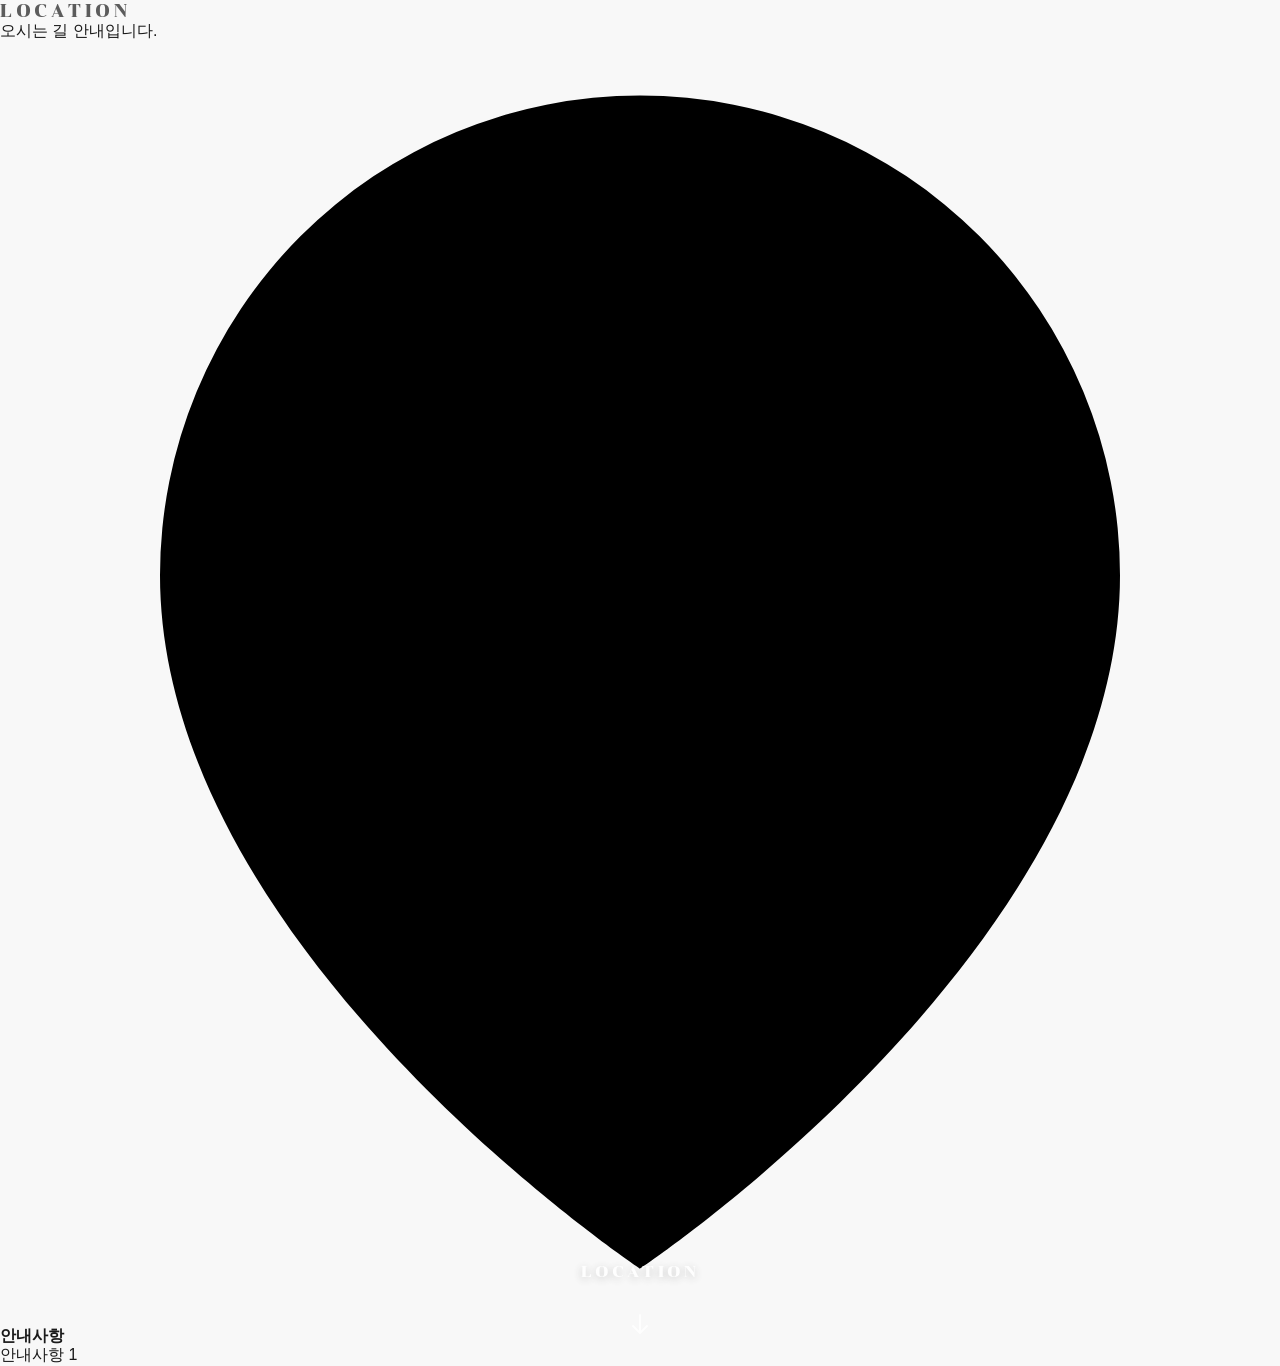
==== directions.html @ 49b4a71c "Website for gangmunstay.kr using full_banner_slider_flat template" ====
<!DOCTYPE html>
<html lang="ko">
<head>
    <meta charset="UTF-8">
    <meta name="viewport" content="width=device-width, initial-scale=1.0">
    <meta name="description" content="숙소 설명">
    <meta name="keywords" content="SEO 키워드">
    <title>오시는길 - 숙소명</title>

    <link rel="stylesheet" href="styles/theme.css">
    <link rel="stylesheet" href="styles/common.css">
    <link rel="stylesheet" href="styles/directions.css">

  <!-- Open Graph Meta Tags for Social Media -->
  <meta property="og:type" content="website" />
  <meta property="og:title" content="강릉 강문스테이 - 오시는길" />
  <meta property="og:description" content="감성 가득 담긴 따뜻한 강문의 공간, 강문스테이입니다." />
  
  <meta property="og:url" content="https://gangmunstay.kr" />

  <!-- Twitter Card Meta Tags -->
  <meta name="twitter:card" content="summary_large_image" />
  <meta name="twitter:title" content="강릉 강문스테이 - 오시는길" />
  <meta name="twitter:description" content="감성 가득 담긴 따뜻한 강문의 공간, 강문스테이입니다." />
  
</head>
<body>
    <!-- Include Header -->
    <div id="header-placeholder"></div>

    <!-- 메인 소개 섹션 히어로 0번째 이미지-->
    <section class="hero-section">
        <div class="hero-background">
            <img src="" alt="오시는길 배경" data-customfield-directions-hero-image-0>
            <div class="hero-overlay"></div>
        </div>
        <div class="hero-content">
            <div class="hero-text-center">
                <h1 class="hero-title" data-directions-hero-title>LOCATION</h1>
            </div>
        </div>

        <!-- Scroll Down Indicator -->
        <div class="hero-scroll-down" onclick="scrollToNextSection()">
            <svg class="scroll-arrow" viewBox="0 0 24 24">
                <path stroke-linecap="round" stroke-linejoin="round" d="M19 14l-7 7m0 0l-7-7m7 7V3"/>
            </svg>
        </div>
    </section>

    <!-- Location Info Section -->
    <section class="location-info-section">
        <div class="directions-content-container">
        <!-- Facility Introduction Section -->
        <div class="facility-intro-section">
            <div class="facility-intro-content">
                <div class="facility-label">
                    <span class="facility-number" data-directions-title>LOCATION</span>
                </div>
                <p class="facility-description" data-directions-description>
                    오시는 길 안내입니다.
                </p>
            </div>
        </div>

        <!-- Banner Image Section 히어로 1번째 이미지 -->
        <div class="directions-banner-section">
            <div class="container">
                <img src="" alt="오시는길 배너" class="directions-banner-image" data-customfield-directions-hero-image-1>
            </div>
        </div>

        <!-- 지도 섹션 -->
        <section class="map-section main-content-fade-in">
            <div class="container">
                <div class="address-section">
                    <p>
                        <svg class="location-icon" viewBox="0 0 24 24">
                            <path d="M21 10c0 7-9 13-9 13s-9-6-9-13a9 9 0 0 1 18 0z"></path>
                            <circle cx="12" cy="10" r="3"></circle>
                        </svg>
                        <span data-directions-address></span>
                    </p>
                    <!-- 안내사항  -->
                     <div class="notice-wrap">
                        <h4 data-customfield-directions-notice-title>안내사항</h4>
                        <p data-customfield-directions-notice-description>안내사항 1</p>
                     </div>
                </div>
            </div>

            <div class="container">
                <div class="map-container">
                    <div id="kakao-map"></div>
                </div>
            </div>
        </section>
        </div> <!-- directions-content-container -->

    <!-- Kakao Map SDK -->
    <script type="text/javascript" src="js/kakao-maps-sdk.js"></script>

    <!-- Include ImageWithFallback script -->
    <script src="js/image-with-fallback.js"></script>

    <!-- Common JavaScript -->
    <script src="js/common.js"></script>

    <!-- Image Helpers -->
    <script src="js/image-helpers.js"></script>

    <!-- Base Data Mapper -->
    <script src="js/data-mapper/core/base-mapper.js"></script>

    <!-- Directions Page Mapper -->
    <script src="js/data-mapper/pages/directions-mapper.js"></script>

    <!-- Preview Handler for Admin Integration -->
    <script src="js/preview-handler.js"></script>

    <!-- Header Footer Mapper -->
    <script src="js/data-mapper/pages/header-footer-mapper.js"></script>

    <!-- Header and Footer Loader -->
    <script src="js/header-footer-loader.js"></script>

    <!-- Page-specific script -->
    <script src="js/pages/directions.js"></script>

</body>
</html>
---- styles/theme.css ----
/* Theme CSS - 테마 변수 정의 (폰트, 색상) */
/* 배포 시 이 파일만 덮어쓰면 됨 */

/* ===================================
   CDN Fonts
   =================================== */
@import url('https://hangeul.pstatic.net/hangeul_static/css/maru-buri.css');
@import url('https://fonts.googleapis.com/css2?family=Chonburi&display=swap');
@import url('https://fonts.googleapis.com/css2?family=Noto+Serif+KR:wght@200..900&display=swap');

/* ===================================
   CSS Variables
   =================================== */
:root {
    /* 색상 */
    --color-primary: #f8f8f8;
    --color-secondary: #1a1a1a;

    /* 폰트 */
    --font-ko-main: 'MaruBuri', sans-serif;
    --font-ko-sub: 'Noto Serif KR', serif;
    --font-en-main: 'Chonburi', serif;
}
---- styles/common.css ----
/* ===================================
   Common Styles - Used Across All Pages
   =================================== */

/* Reset & Base */
* {
    margin: 0;
    padding: 0;
    box-sizing: border-box;
}

html {
    scroll-behavior: smooth;
    overflow-x: hidden;
}

body {
    font-family: var(--font-ko-main);
    font-weight: 400;
    color: var(--color-secondary);
    overflow-x: hidden;
    background: var(--color-primary);
    position: relative;
    z-index: 100;
}

/* Remove header cover during loading */
body::before {
    content: '';
    position: fixed;
    top: 0;
    left: 0;
    right: 0;
    height: 100px;
    background: transparent;
    z-index: 500;
    pointer-events: none;
    opacity: 0;
    transition: opacity 0.3s ease;
}


/* Common Hero Styles */
.hero-title,
.hero-subtitle {
    font-family: var(--font-en-main);
    font-size: 1rem;
    font-weight: 400;
    letter-spacing: 0.2em;
    color: white;
    margin: 0;
    opacity: 0.8;
    text-shadow: 0 2px 10px color-mix(in srgb, var(--color-secondary) 30%, transparent);
}

/* Hero Scroll Down Arrow */
.hero-scroll-down {
    position: absolute;
    bottom: 30px;
    left: 50%;
    transform: translateX(-50%);
    z-index: 3;
    cursor: pointer;
    display: flex;
    flex-direction: column;
    align-items: center;
    gap: 8px;
    color: white;
    opacity: 0.8;
    transition: opacity 0.3s ease;
}

.hero-scroll-down:hover {
    opacity: 1;
}

.hero-scroll-down .scroll-text {
    font-family: var(--font-en-main);
    font-size: 0.8rem;
    letter-spacing: 0.1em;
    text-shadow: 0 2px 10px color-mix(in srgb, var(--color-secondary) 30%, transparent);
}

.hero-scroll-down .scroll-arrow {
    width: 24px;
    height: 24px;
    stroke: currentColor;
    stroke-width: 2;
    fill: none;
    animation: bounce 2s infinite;
}

@keyframes bounce {
    0%, 20%, 50%, 80%, 100% {
        transform: translateY(0);
    }
    40% {
        transform: translateY(-8px);
    }
    60% {
        transform: translateY(-4px);
    }
}

/* Typography */
h1, h2, h3, h4, h5, h6 {
    font-family: var(--font-ko-main), var(--font-en-main), sans-serif;
    font-weight: 700;
    line-height: 1.2;
}

a {
    text-decoration: none;
    color: inherit;
    transition: opacity 0.3s ease;
}

a:hover {
    opacity: 0.8;
}

/* 데이터 로드 전 빈 이미지 완전히 숨김 (깜빡임 방지) */
img[src=""],
img:not([src]) {
  display: none !important;
}

img {
    max-width: 100%;
    height: auto;
    display: block;
}


/* Common Layout Classes */
.page-content {
    width: 100%;
    overflow: hidden;
}

.section-container {
    max-width: 80%;
    margin: 0 auto;
    padding: 0 20px;
}

.section-header {
    text-align: center;
    margin-bottom: 60px;
}

.section-divider {
    width: 60px;
    height: 1px;
    background: var(--color-secondary);
    margin: 0 auto 30px;
}

.section-title {
    font-family: var(--font-ko-main), var(--font-en-main), sans-serif;
    font-size: 1.8rem;
    font-weight: 700;
    letter-spacing: 0.05em;
    color: var(--color-secondary);
    margin: 0 0 20px 0;
}

.section-description {
    font-family: var(--font-ko-sub);
    font-size: 1.1rem;
    color: #666;
    line-height: 1.8;
    max-width: 800px;
    margin: 0 auto;
}

/* Buttons */
.btn {
    display: inline-block;
    padding: 12px 30px;
    background: var(--color-secondary);
    color: var(--color-primary);
    border: none;
    border-radius: 4px;
    font-size: 1rem;
    letter-spacing: 0.1em;
    text-transform: uppercase;
    cursor: pointer;
    transition: all 0.3s ease;
}

.btn:hover {
    background: color-mix(in srgb, var(--color-secondary) 85%, var(--color-primary));
    transform: translateY(-2px);
}

.btn-outline {
    background: transparent;
    border: 2px solid var(--color-secondary);
    color: var(--color-secondary);
}

.btn-outline:hover {
    background: var(--color-secondary);
    color: var(--color-primary);
}

.btn-outline-white {
    padding: 15px 40px;
    background: transparent;
    color: white;
    border: 2px solid white;
    font-size: 1rem;
    font-weight: 600;
    letter-spacing: 1px;
    text-transform: uppercase;
    cursor: pointer;
    transition: all 0.3s ease;
    outline: none;
}

.btn-outline-white:hover {
    background: white;
    color: var(--color-secondary);
    transform: translateY(-2px);
}

/* Utility Classes */
.text-center {
    text-align: center;
}

.text-left {
    text-align: left;
}

.text-right {
    text-align: right;
}

.mt-1 { margin-top: 1rem; }
.mt-2 { margin-top: 2rem; }
.mt-3 { margin-top: 3rem; }
.mt-4 { margin-top: 4rem; }
.mt-5 { margin-top: 5rem; }

.mb-1 { margin-bottom: 1rem; }
.mb-2 { margin-bottom: 2rem; }
.mb-3 { margin-bottom: 3rem; }
.mb-4 { margin-bottom: 4rem; }
.mb-5 { margin-bottom: 5rem; }

.pt-1 { padding-top: 1rem; }
.pt-2 { padding-top: 2rem; }
.pt-3 { padding-top: 3rem; }
.pt-4 { padding-top: 4rem; }
.pt-5 { padding-top: 5rem; }

.pb-1 { padding-bottom: 1rem; }
.pb-2 { padding-bottom: 2rem; }
.pb-3 { padding-bottom: 3rem; }
.pb-4 { padding-bottom: 4rem; }
.pb-5 { padding-bottom: 5rem; }

/* Hide/Show Classes */
.hidden {
    display: none !important;
}

.visible {
    display: block !important;
}

.invisible {
    visibility: hidden;
}

/* Loading States */
.loading {
    position: relative;
    pointer-events: none;
    opacity: 0.6;
}

.loading::after {
    content: '';
    position: absolute;
    top: 50%;
    left: 50%;
    transform: translate(-50%, -50%);
    width: 30px;
    height: 30px;
    border: 3px solid color-mix(in srgb, var(--color-secondary) 20%, var(--color-primary));
    border-top-color: var(--color-secondary);
    border-radius: 50%;
    animation: spin 0.8s linear infinite;
}

@keyframes spin {
    to {
        transform: translate(-50%, -50%) rotate(360deg);
    }
}

/* Responsive Grid */
.grid {
    display: grid;
    gap: 30px;
}

.grid-cols-2 {
    grid-template-columns: repeat(2, 1fr);
}

.grid-cols-3 {
    grid-template-columns: repeat(3, 1fr);
}

.grid-cols-4 {
    grid-template-columns: repeat(4, 1fr);
}

/* Media Queries */
@media (max-width: 1024px) {
    .section-title {
        font-size: 2rem;
    }

    .section-description {
        font-size: 1rem;
    }

    /* Mobile font size will be handled by specific page CSS files */
}

@media (max-width: 768px) {
    .section-container {
        max-width: 100%;
        padding: 0 15px;
    }

    .section-header {
        margin-bottom: 40px;
    }

    .section-title {
        font-size: 1.8rem;
    }

    .grid-cols-3,
    .grid-cols-4 {
        grid-template-columns: repeat(2, 1fr);
    }
}

@media (max-width: 480px) {
    .section-title {
        font-size: 1.5rem;
    }

    .grid-cols-2,
    .grid-cols-3,
    .grid-cols-4 {
        grid-template-columns: 1fr;
    }
}

/* ===================================
   Hero Slider Progress - Shared Component
   =================================== */

/* Slider Progress Bar */
.hero-slider-progress {
    position: absolute;
    bottom: 60px;
    left: 50%;
    transform: translateX(-50%);
    display: flex;
    align-items: center;
    gap: 20px;
    z-index: 10;
    color: white;
    font-size: 14px;
    font-weight: 500;
    letter-spacing: 1px;
}

.hero-slider-current,
.hero-slider-total {
    font-family: var(--font-ko-sub);
    opacity: 0.9;
}

.hero-slider-line {
    width: 100px;
    height: 1px;
    background: color-mix(in srgb, var(--color-primary) 30%, transparent);
    position: relative;
    overflow: hidden;
}

.hero-slider-line-fill {
    position: absolute;
    left: 0;
    top: 0;
    height: 100%;
    width: 0%;
    background: white;
    transition: width 4000ms linear;
}

/* Hero Slider Navigation Arrows */
.hero-slider-nav {
    display: flex;
    align-items: center;
    gap: 15px;
}

.hero-slider-arrow {
    background: transparent;
    border: none;
    color: white;
    font-size: 18px;
    cursor: pointer;
    padding: 8px;
    transition: all 0.3s ease;
    opacity: 0.7;
    user-select: none;
}

.hero-slider-arrow:hover {
    opacity: 1;
    transform: scale(1.1);
}

.hero-slider-arrow:active {
    transform: scale(0.95);
}

.hero-slider-arrow.prev::before {
    content: '‹';
}

.hero-slider-arrow.next::before {
    content: '›';
}

.hero-content {
    position: absolute;
    bottom: 85px;
    left: 50%;
    transform: translateX(-50%);
    z-index: 3;
    text-align: center;
    color: white;
    padding: 0 40px;
}

/* ===================================
   Common Typography Styles
   =================================== */

.facility-number {
    font-family: var(--font-en-main);
    font-size: 1.1rem;
    font-weight: 400;
    color: color-mix(in srgb, var(--color-secondary) 70%, transparent);
    letter-spacing: 0.2em;
    text-transform: uppercase;
}

/* ===================================
   Page Load Animation
   =================================== */

/* Smooth fade-in for main content - 임시 비활성화 */
.main-content-fade-in {
    opacity: 1 !important;
    transform: translateY(0) !important;
}

.main-content-fade-in.animate {
    opacity: 1;
    transform: translateY(0);
}

/* Initial page fade in */
body {
    opacity: 0;
    animation: pageLoadFadeIn 0.8s ease-out forwards;
    animation-delay: 0.1s;
}

@keyframes pageLoadFadeIn {
    from {
        opacity: 0;
    }
    to {
        opacity: 1;
    }
}

.gallery-property-english-name {
    font-family: var(--font-en-main);
    font-size: 4rem;
    font-weight: 400;
    color: color-mix(in srgb, #a0a0a0 30%, transparent);
    text-transform: uppercase;
    letter-spacing: 0.2em;
    margin-top: 50px;
    line-height: 1;
}

/* Empty Image Placeholder - 모든 페이지 공통 */
.empty-image-placeholder {
    border: 2px dashed color-mix(in srgb, var(--color-secondary) 40%, var(--color-primary)) !important;
    border-radius: 0.75rem !important;
    background: color-mix(in srgb, var(--color-secondary) 20%, var(--color-primary)) !important;
}

/* Mobile Floating Book Now Button */
.mobile-floating-book-btn {
    display: none;
    position: fixed;
    bottom: 24px;
    right: 24px;
    width: 56px;
    height: 56px;
    border-radius: 50%;
    background: var(--color-secondary);
    opacity: 0.5;
    color: white;
    border: none;
    box-shadow: 0 4px 12px rgba(0, 0, 0, 0.15);
    cursor: pointer;
    z-index: 999;
    transition: all 0.3s ease;
}

.mobile-floating-book-btn:hover {
    opacity: 0.7;
    transform: scale(1.1);
    box-shadow: 0 6px 20px rgba(0, 0, 0, 0.2);
}

.mobile-floating-book-btn:active {
    transform: scale(0.95);
}

.mobile-floating-book-btn svg {
    width: 24px;
    height: 24px;
}

/* Show only on mobile */
@media screen and (max-width: 768px) {
    .mobile-floating-book-btn {
        display: flex;
        align-items: center;
        justify-content: center;
    }
}
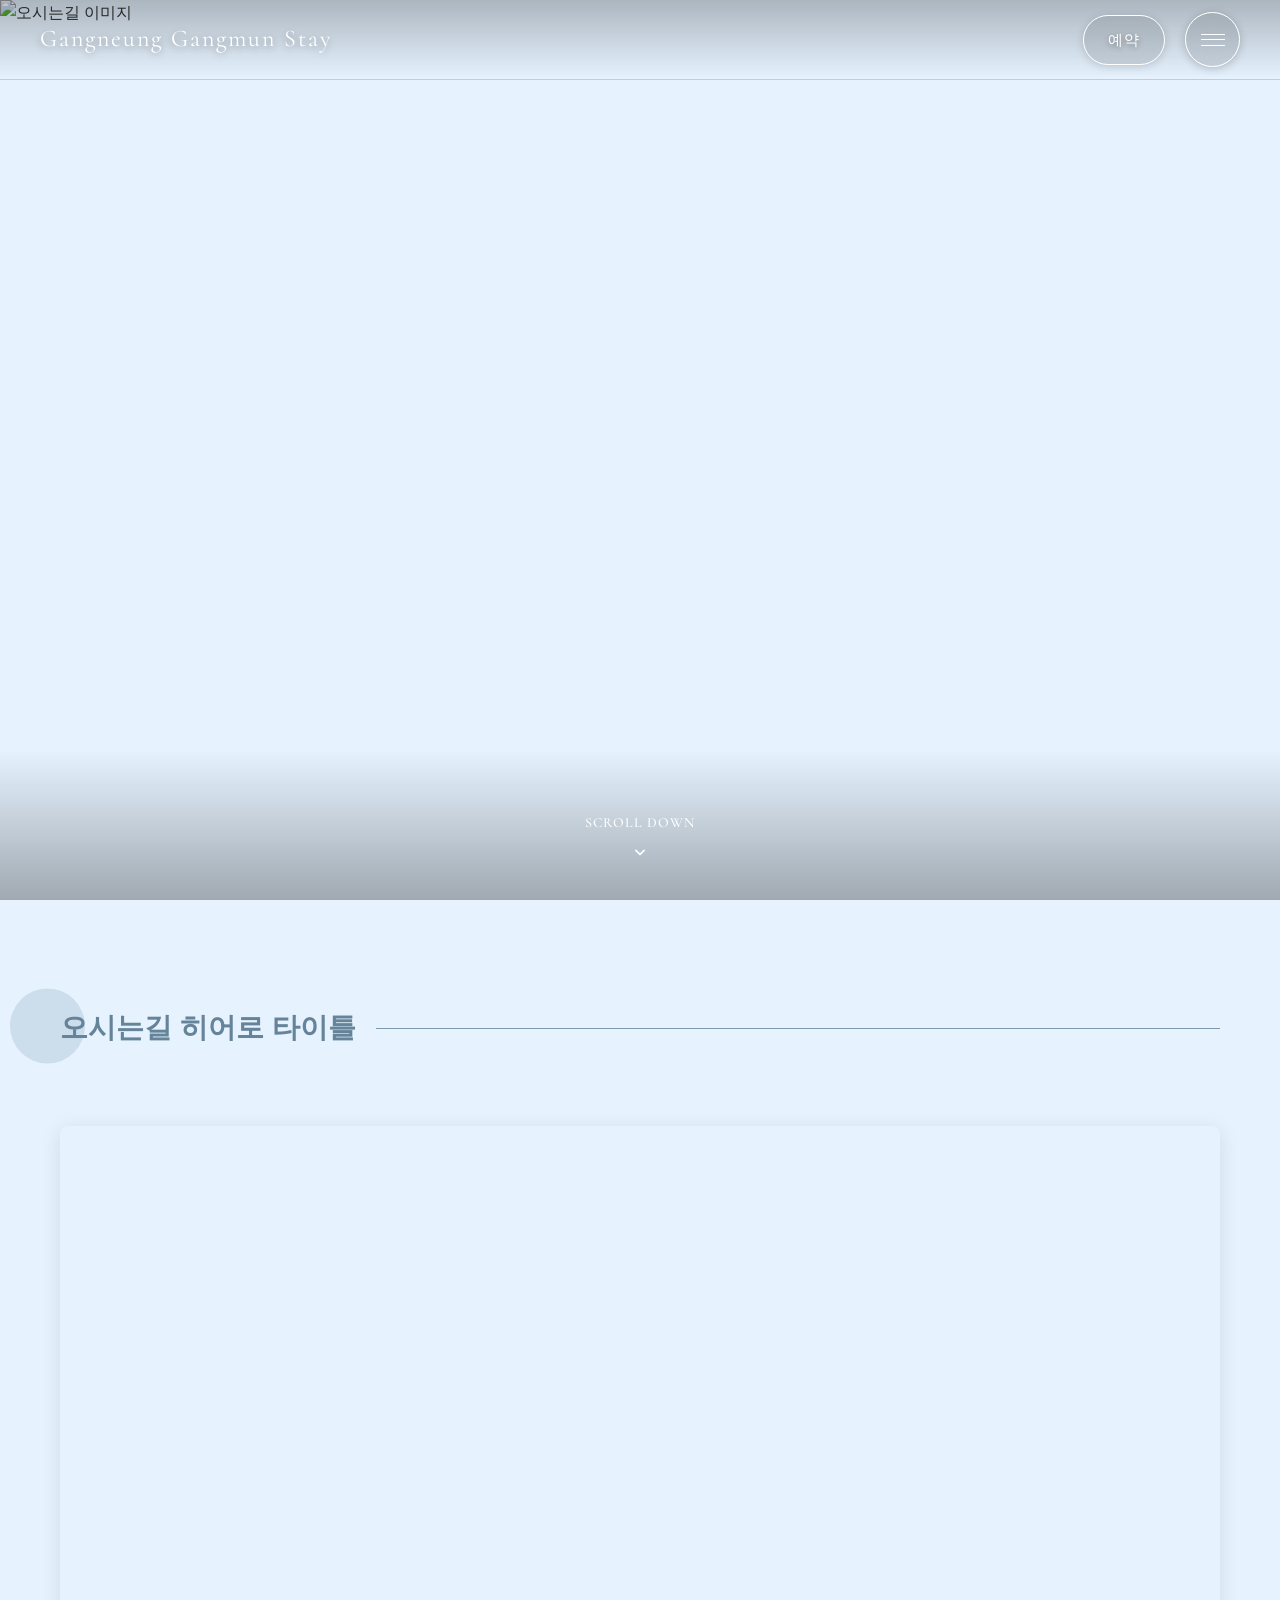
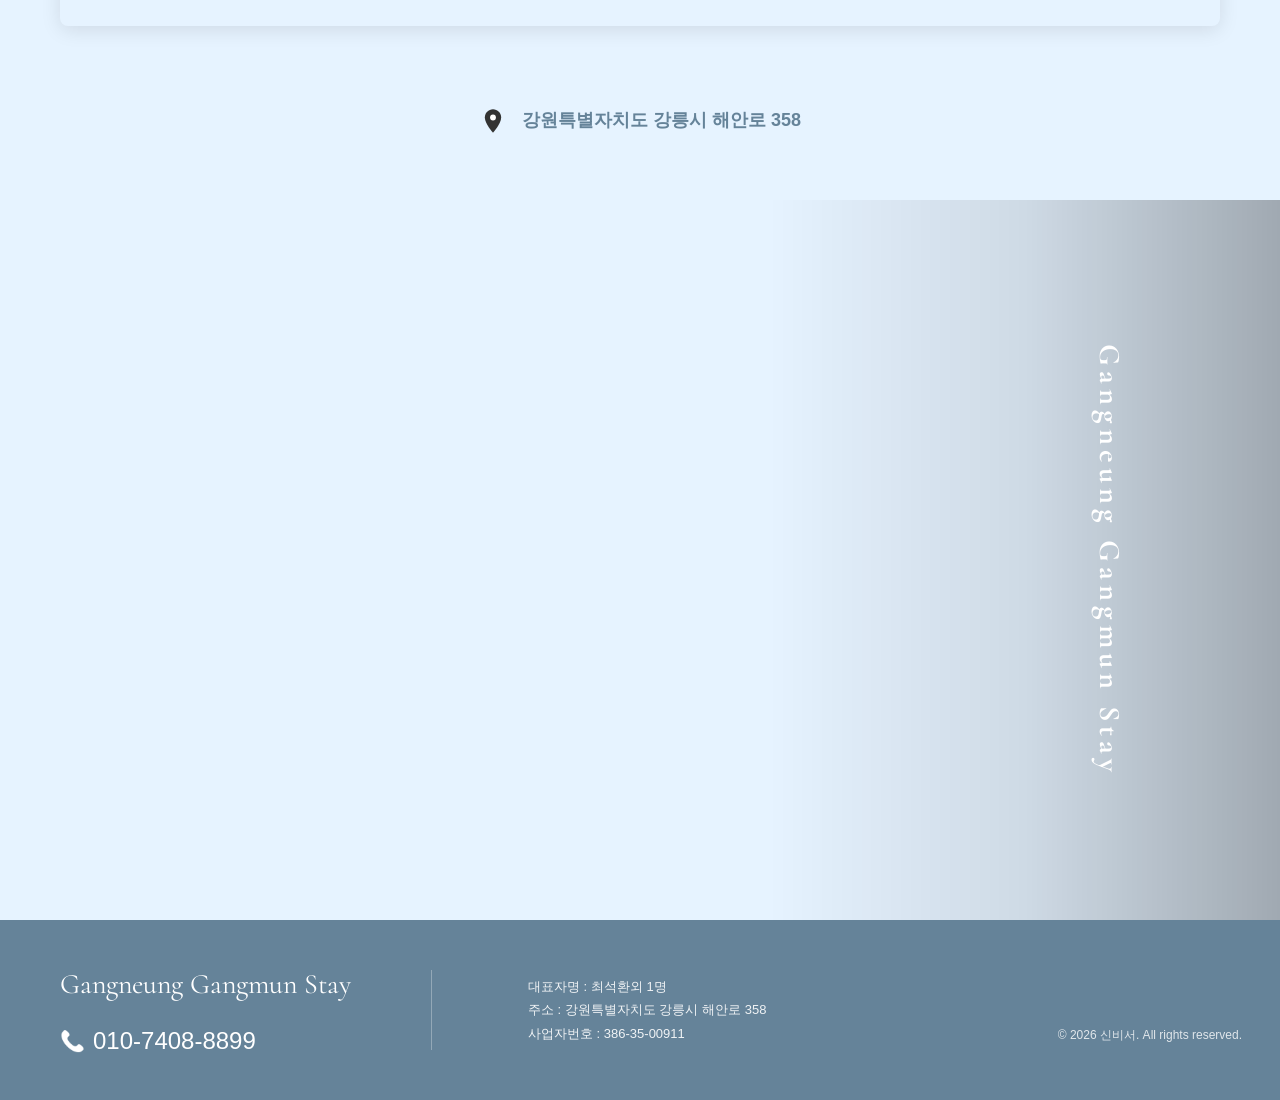
==== commit 645be692: "Update template code and data - deploy-template-update-1773973570136" ====
--- a/directions.html
+++ b/directions.html
@@ -7,10 +7,14 @@
     <meta name="keywords" content="SEO 키워드">
     <title>오시는길 - 숙소명</title>
 
+    <!-- Preload critical resources -->
+    <link rel="preload" href="styles/common.css" as="style">
+    <link rel="preload" href="styles/directions.css" as="style">
+
+    <!-- Theme CSS -->
     <link rel="stylesheet" href="styles/theme.css">
     <link rel="stylesheet" href="styles/common.css">
     <link rel="stylesheet" href="styles/directions.css">
-
   <!-- Open Graph Meta Tags for Social Media -->
   <meta property="og:type" content="website" />
   <meta property="og:title" content="강릉 강문스테이 - 오시는길" />
@@ -25,77 +29,55 @@
   
 </head>
 <body>
-    <!-- Include Header -->
-    <div id="header-placeholder"></div>
 
-    <!-- 메인 소개 섹션 히어로 0번째 이미지-->
-    <section class="hero-section">
+    <section class="page-hero-section">
+        <!-- CUSTOM FIELD : 메인 소개 섹션 이미지 매핑 1장 -->
         <div class="hero-background">
-            <img src="" alt="오시는길 배경" data-customfield-directions-hero-image-0>
-            <div class="hero-overlay"></div>
+            <img data-main-hero-img>
         </div>
-        <div class="hero-content">
-            <div class="hero-text-center">
-                <h1 class="hero-title" data-directions-hero-title>LOCATION</h1>
-            </div>
-        </div>
-
-        <!-- Scroll Down Indicator -->
-        <div class="hero-scroll-down" onclick="scrollToNextSection()">
-            <svg class="scroll-arrow" viewBox="0 0 24 24">
-                <path stroke-linecap="round" stroke-linejoin="round" d="M19 14l-7 7m0 0l-7-7m7 7V3"/>
+        <!-- Scroll Down Arrow - 하단 중앙에 작은 글씨로 -->
+        <div class="scroll-down-section" onclick="scrollToContent()">
+            <span class="scroll-text">Scroll Down</span>
+            <svg width="20" height="20" viewBox="0 0 24 24" fill="none" xmlns="http://www.w3.org/2000/svg">
+                <path d="M7 10L12 15L17 10" stroke="white" stroke-width="2" stroke-linecap="round" stroke-linejoin="round"/>
             </svg>
         </div>
     </section>
 
-    <!-- Location Info Section -->
-    <section class="location-info-section">
-        <div class="directions-content-container">
-        <!-- Facility Introduction Section -->
-        <div class="facility-intro-section">
-            <div class="facility-intro-content">
-                <div class="facility-label">
-                    <span class="facility-number" data-directions-title>LOCATION</span>
+    <main class="directions-content scroll-target">
+        <div class="main-container">
+
+            <!-- CUSTOM FIELD : 메인 소개 섹션 타이틀 매핑 -->
+            <div class="hero-content animate-element">
+                <h2 class="hero-title title-with-circle-and-line" data-directions-title></h2>
+            </div>
+
+            <!-- 지도 섹션 -->
+            <section class="map-section animate-element">
+                <div class="map-container">
+                    <div id="kakao-map"></div>
                 </div>
-                <p class="facility-description" data-directions-description>
-                    오시는 길 안내입니다.
-                </p>
-            </div>
-        </div>
+            </section>
 
-        <!-- Banner Image Section 히어로 1번째 이미지 -->
-        <div class="directions-banner-section">
-            <div class="container">
-                <img src="" alt="오시는길 배너" class="directions-banner-image" data-customfield-directions-hero-image-1>
-            </div>
-        </div>
-
-        <!-- 지도 섹션 -->
-        <section class="map-section main-content-fade-in">
-            <div class="container">
-                <div class="address-section">
-                    <p>
-                        <svg class="location-icon" viewBox="0 0 24 24">
-                            <path d="M21 10c0 7-9 13-9 13s-9-6-9-13a9 9 0 0 1 18 0z"></path>
-                            <circle cx="12" cy="10" r="3"></circle>
-                        </svg>
-                        <span data-directions-address></span>
-                    </p>
-                    <!-- 안내사항  -->
-                     <div class="notice-wrap">
-                        <h4 data-customfield-directions-notice-title>안내사항</h4>
-                        <p data-customfield-directions-notice-description>안내사항 1</p>
-                     </div>
+            <div class="location-details animate-element">
+                <div class="location-address-wrapper">
+                    <svg class="location-icon" viewBox="0 0 24 24" fill="none">
+                        <path d="M12 2C8.13 2 5 5.13 5 9c0 5.25 7 13 7 13s7-7.75 7-13c0-3.87-3.13-7-7-7z" fill="currentColor"/>
+                        <circle cx="12" cy="9" r="2.5" fill="white"/>
+                    </svg>
+                    <!-- 숙소 주소 매핑 -->
+                    <p class="location-address" data-directions-address></p>
                 </div>
             </div>
 
-            <div class="container">
-                <div class="map-container">
-                    <div id="kakao-map"></div>
-                </div>
-            </div>
+            <!-- CUSTOM FIELD : 안내사항 섹션 매핑, 없으면 display none -->
+            <div class="location-note-section animate-element" data-directions-notes></div>
+        </div>
+        <!-- 숙소 외경이미지 1번째 fixed -->
+        <section class="full-banner animate-element" data-main-banner>
+            <div class="closing-property-name" data-closing-property-name></div>
         </section>
-        </div> <!-- directions-content-container -->
+    </main>
 
     <!-- Kakao Map SDK -->
     <script type="text/javascript" src="js/kakao-maps-sdk.js"></script>
@@ -124,8 +106,22 @@
     <!-- Header and Footer Loader -->
     <script src="js/header-footer-loader.js"></script>
 
+    <!-- Scroll Animations -->
+    <script src="js/common/scroll-animations.js"></script>
+
+    <!-- Data Mapper (중복 제거됨) -->
+
     <!-- Page-specific script -->
     <script src="js/pages/directions.js"></script>
 
+    <!-- Initialize Data Mapper -->
+    <script>
+        document.addEventListener('DOMContentLoaded', async function() {
+            const directionsMapper = new DirectionsMapper();
+            await directionsMapper.initialize();
+        });
+    </script>
+
+
 </body>
 </html>
--- a/styles/common.css
+++ b/styles/common.css
@@ -1,8 +1,5 @@
-/* ===================================
-   Common Styles - Used Across All Pages
-   =================================== */
-
-/* Reset & Base */
+@import url('https://fonts.cdnfonts.com/css/roustel');
+
 * {
     margin: 0;
     padding: 0;
@@ -10,83 +7,728 @@
 }
 
 html {
+    font-size: 16px;
+    line-height: 1.5;
+    -webkit-text-size-adjust: 100%;
     scroll-behavior: smooth;
+    -webkit-overflow-scrolling: touch; /* iOS smooth scrolling */
+    --vh: 1vh;
+    margin: 0;
+    padding: 0;
     overflow-x: hidden;
 }
 
+/* 부드러운 스크롤 애니메이션 */
 body {
+    scroll-behavior: smooth;
+    margin: 0;
+    padding: 0;
+    font-family: var(--font-ko-sub);
+    font-weight: 500;
+    line-height: 1.6;
+    color: #333;
+    background-color: var(--color-primary, #e6f3ff);
+    width: 100%;
+    max-width: 100vw;
+    overflow-x: hidden;
+    position: relative;
+    -webkit-overflow-scrolling: touch;
+    min-height: 100vh;
+}
+
+a {
+    color: inherit;
+    text-decoration: none;
+}
+
+a:hover {
+    text-decoration: underline;
+}
+
+ul, ol {
+    list-style: none;
+}
+
+img {
+    max-width: 100%;
+    height: auto;
+    display: block;
+}
+
+button {
+    border: none;
+    background: none;
+    cursor: pointer;
+    font: inherit;
+}
+
+input, textarea, select {
+    font: inherit;
+    border: 1px solid #ccc;
+    border-radius: 4px;
+    padding: 8px 12px;
+}
+
+table {
+    border-collapse: collapse;
+    width: 100%;
+}
+
+th, td {
+    text-align: left;
+    padding: 8px;
+}
+
+/* 타이틀 요소들 - ko-main 폰트 */
+h1, h2, h3, h4, h5, h6,
+.hero-title,
+.page-title,
+.section-title,
+.room-title,
+.about-title {
     font-family: var(--font-ko-main);
-    font-weight: 400;
-    color: var(--color-secondary);
-    overflow-x: hidden;
-    background: var(--color-primary);
+}
+
+/* 본문/설명 요소들 - ko-sub 폰트 */
+p,
+.description,
+.content,
+.info-text,
+.hero-description,
+.about-description,
+.essence-description,
+.gallery-description,
+.closing-description,
+.room-description,
+.facility-description,
+.popup-description,
+.reservation-description {
+    font-family: var(--font-ko-sub);
+}
+
+/* Common Slider Styles */
+.slider-container,
+.hero-slider-container {
     position: relative;
-    z-index: 100;
-}
-
-/* Remove header cover during loading */
-body::before {
-    content: '';
-    position: fixed;
+    width: 100%;
+    height: 100%;
+}
+
+.slider {
+    position: relative;
+    width: 100%;
+    height: 100%;
+}
+
+.slide {
+    position: absolute;
     top: 0;
     left: 0;
-    right: 0;
-    height: 100px;
-    background: transparent;
-    z-index: 500;
+    width: 100%;
+    height: 100%;
+    opacity: 0;
+    transition: opacity 1s ease-in-out;
+}
+
+.slide.active {
+    opacity: 1;
+}
+
+.slide img {
+    width: 100%;
+    height: 100%;
+    object-fit: cover;
+    object-position: center;
+}
+
+/* Slider Navigation */
+.slider-nav {
+    display: flex;
+    flex-direction: column;
+    align-items: flex-end;
+    gap: 20px;
+    width: 400px;
+}
+
+.slider-buttons {
+    display: flex;
+    gap: 15px;
+}
+
+.slider-btn {
+    width: 40px;
+    height: 40px;
+    border: none;
+    background: none;
+    color: white;
+    font-size: 28px;
+    cursor: pointer;
+    transition: all 0.3s ease;
+    display: flex;
+    align-items: center;
+    justify-content: center;
+    opacity: 0.7;
+}
+
+.slider-btn:hover {
+    opacity: 1;
+}
+
+/* Progress Bar */
+.progress-container {
+    width: 100%;
+    max-width: 600px;
+    height: 2px;
+    background: rgba(255, 255, 255, 0.3);
+    border-radius: 1px;
+    overflow: hidden;
+}
+
+.progress-bar {
+    height: 100%;
+    background: white;
+    width: 0;
+    transition: width 100ms linear;
+    border-radius: 1px;
+    will-change: width;
+    transform: translateZ(0);
+}
+
+/* ============================================================================
+   스크롤 애니메이션 스타일
+   ============================================================================ */
+
+/* 애니메이션 준비 완료 마커 */
+.scroll-animation-ready {
+    content: 'ready';
+    display: none;
+}
+
+/* 스크롤 애니메이션 초기 상태 */
+.animate-on-scroll {
+    opacity: 0;
+    transform: translateY(30px);
+    transition: opacity 0.8s cubic-bezier(0.25, 0.46, 0.45, 0.94),
+                transform 0.8s cubic-bezier(0.25, 0.46, 0.45, 0.94);
+}
+
+.animate-on-scroll.visible {
+    opacity: 1 !important;
+    transform: translateY(0) !important;
+}
+
+.animate-on-scroll.slide-left {
+    opacity: 0;
+    transform: translateX(80px);
+}
+
+.animate-on-scroll.slide-left.visible {
+    opacity: 1 !important;
+    transform: translateX(0) !important;
+}
+
+.animate-on-scroll.slide-right {
+    opacity: 0;
+    transform: translateX(-80px);
+}
+
+.animate-on-scroll.slide-right.visible {
+    opacity: 1 !important;
+    transform: translateX(0) !important;
+}
+
+.animate-on-scroll.fade-up {
+    opacity: 0;
+    transform: translateY(60px);
+}
+
+.animate-on-scroll.fade-up.visible {
+    opacity: 1 !important;
+    transform: translateY(0) !important;
+}
+
+/* 스케일 애니메이션 추가 */
+.animate-on-scroll.scale-up {
+    opacity: 0;
+    transform: scale(0.9);
+}
+
+.animate-on-scroll.scale-up.visible {
+    opacity: 1 !important;
+    transform: scale(1) !important;
+}
+
+/* 기본 애니메이션 키프레임 */
+@keyframes fadeIn {
+    from {
+        opacity: 0;
+        transform: translateY(30px);
+    }
+    to {
+        opacity: 1;
+        transform: translateY(0);
+    }
+}
+
+@keyframes slideUp {
+    from {
+        opacity: 0;
+        transform: translateY(50px);
+    }
+    to {
+        opacity: 1;
+        transform: translateY(0);
+    }
+}
+
+@keyframes slideLeft {
+    from {
+        opacity: 0;
+        transform: translateX(50px);
+    }
+    to {
+        opacity: 1;
+        transform: translateX(0);
+    }
+}
+
+@keyframes slideRight {
+    from {
+        opacity: 0;
+        transform: translateX(-50px);
+    }
+    to {
+        opacity: 1;
+        transform: translateX(0);
+    }
+}
+
+@keyframes fadeInUp {
+    from {
+        opacity: 0;
+        transform: translateY(30px);
+    }
+    to {
+        opacity: 1;
+        transform: translateY(0);
+    }
+}
+
+@keyframes sequentialFadeIn {
+    from {
+        opacity: 0;
+        transform: translateY(20px);
+    }
+    to {
+        opacity: 1;
+        transform: translateY(0);
+    }
+}
+
+@keyframes fadeInFromBottom {
+    from {
+        opacity: 0;
+        transform: translateY(30px);
+    }
+    to {
+        opacity: 1;
+        transform: translateY(0);
+    }
+}
+
+@keyframes fadeInScale {
+    from {
+        opacity: 0;
+        transform: scale(0.8) translateY(20px);
+    }
+    to {
+        opacity: 1;
+        transform: scale(1) translateY(0);
+    }
+}
+
+/* 초기 숨김 상태 */
+.hero-property-name,
+.hero-title,
+.hero-description,
+.closing-title,
+.closing-description {
+    opacity: 0;
+    transform: translateX(50px);
+}
+
+.closing-title,
+.closing-description,
+.closing-button {
+    opacity: 0;
+    transform: translateY(50px);
+    will-change: opacity, transform;
+    backface-visibility: hidden;
+}
+
+/* Essence 섹션 초기 숨김 상태 */
+.property-name-en {
+    opacity: 0;
+    transform: translateX(-50px);
+}
+
+.essence-title,
+.essence-description {
+    opacity: 0;
+    transform: translateY(30px);
+}
+
+.essence-thumbnails,
+.essence-image {
+    opacity: 0;
+}
+
+/* Rooms 섹션 초기 숨김 상태 */
+.rooms-title {
+    opacity: 0;
+    transform: translateX(-50px);
+}
+
+.room-item {
+    opacity: 1;
+    transform: translateY(0);
+    /* 페이지 로드 시 순차적 등장 애니메이션 */
+    animation: fadeInFromBottom 0.6s ease-out forwards;
+    /* 호버 시 약간 위로 올라가는 효과만 */
+    transition: transform 0.3s ease;
+}
+
+.room-item:nth-child(1) { animation-delay: 0.2s; }
+.room-item:nth-child(2) { animation-delay: 0.4s; }
+.room-item:nth-child(3) { animation-delay: 0.6s; }
+.room-item:nth-child(4) { animation-delay: 0.8s; }
+.room-item:nth-child(5) { animation-delay: 1.0s; }
+
+.room-item:hover {
+    transform: translateY(-5px);
+}
+
+/* Gallery 섹션 초기 숨김 상태 */
+.gallery-section-title {
+    opacity: 0;
+    transform: translateX(50px);
+}
+
+.gallery-title,
+.gallery-description {
+    opacity: 0;
+    transform: translateY(30px);
+}
+
+.gallery-item {
+    opacity: 1;
+    transform: translateY(0);
+    /* 페이지 로드 시 순차적 등장 애니메이션 */
+    animation: fadeInScale 0.8s ease-out forwards;
+}
+
+.gallery-item:nth-child(1) { animation-delay: 0.3s; }
+.gallery-item:nth-child(2) { animation-delay: 0.5s; }
+.gallery-item:nth-child(3) { animation-delay: 0.7s; }
+.gallery-item:nth-child(4) { animation-delay: 0.9s; }
+.gallery-item:nth-child(5) { animation-delay: 1.1s; }
+
+
+/* 애니메이션 클래스 */
+.animate-fade-in {
+    animation: fadeIn 1.2s cubic-bezier(0.25, 0.46, 0.45, 0.94) forwards;
+}
+
+.animate-slide-up {
+    animation: slideUp 1s cubic-bezier(0.25, 0.46, 0.45, 0.94) forwards;
+}
+
+.animate-slide-left {
+    animation: slideLeft 1s cubic-bezier(0.25, 0.46, 0.45, 0.94) forwards;
+}
+
+.animate-slide-right {
+    animation: slideRight 1s cubic-bezier(0.25, 0.46, 0.45, 0.94) forwards;
+}
+
+/* 모바일에서 기존 애니메이션 비활성화 및 섹션별 애니메이션 */
+@media (max-width: 768px) {
+    /* 기존 개별 요소 애니메이션 비활성화 */
+    .hero-property-name,
+    .hero-title,
+    .hero-description,
+    .property-name-en,
+    .essence-title,
+    .essence-description,
+    .essence-thumbnails,
+    .essence-image,
+    .rooms-title,
+    .room-item,
+    .gallery-section-title,
+    .gallery-title,
+    .gallery-description,
+    .gallery-item,
+    .closing-title,
+    .closing-description,
+    .closing-button {
+        opacity: 1 !important;
+        transform: none !important;
+        animation: none !important;
+    }
+
+    /* 모바일에서 28px 폰트 크기를 22px로 변경 */
+    .hero-title,
+    .essence-title,
+    .rooms-title,
+    .gallery-title,
+    .closing-title,
+    .facility-special-title,
+    .room-name-title,
+    .reservation-hero-title {
+        font-size: 22px !important;
+    }
+
+    /* 모바일에서 동그라미 스타일 - 기존 큰 동그라미 숨기고 작은 동그라미만 표시 */
+    .title-with-circle::after,
+    .title-with-circle-and-line::after {
+        display: none !important;
+    }
+
+    .title-with-circle::before,
+    .title-with-circle-and-line::before {
+        content: '' !important;
+        position: absolute !important;
+        width: 30px !important;
+        height: 30px !important;
+        background-color: var(--color-secondary, #658399) !important;
+        border-radius: 50% !important;
+        top: 15% !important;
+        opacity: 0.2 !important;
+        left: -10px !important;
+        transform: translateY(-50%) !important;
+    }
+
+    /* 모바일에서는 섹션 단위로 fadeUp 애니메이션 */
+    .hero-text-content,
+    .essence-content,
+    .rooms-container,
+    .gallery-container,
+    .closing-content {
+        opacity: 0;
+        transform: translateY(30px);
+    }
+
+    .hero-text-content.animate-fade-up,
+    .essence-content.animate-fade-up,
+    .rooms-container.animate-fade-up,
+    .gallery-container.animate-fade-up,
+    .closing-content.animate-fade-up {
+        opacity: 1;
+        transform: translateY(0);
+        transition: all 0.8s cubic-bezier(0.25, 0.46, 0.45, 0.94);
+    }
+}
+
+/* 순차적 애니메이션용 */
+.sequential-item-hidden {
+    opacity: 0;
+    transform: translateY(30px);
+    transition: opacity 0.8s cubic-bezier(0.25, 0.46, 0.45, 0.94), transform 0.8s cubic-bezier(0.25, 0.46, 0.45, 0.94);
+    will-change: opacity, transform;
+    backface-visibility: hidden;
+}
+
+.animate-sequential-item {
+    opacity: 1 !important;
+    transform: translateY(0) !important;
+}
+
+/* 타이핑 애니메이션용 */
+.typing-container {
+    overflow: hidden;
+}
+
+.typing-line {
+    display: block;
+    overflow: hidden;
+    white-space: nowrap;
+    border-right: 2px solid transparent;
+    animation: blink-cursor 1.5s step-end infinite;
+}
+
+.typing-line:last-child {
+    animation: blink-cursor 1.5s step-end infinite;
+}
+
+@keyframes blink-cursor {
+    from, to {
+        border-color: transparent;
+    }
+    50% {
+        border-color: currentColor;
+    }
+}
+
+/* 반응형 애니메이션 조정 */
+@media (max-width: 768px) {
+    @keyframes fadeIn {
+        from {
+            opacity: 0;
+            transform: translateY(20px);
+        }
+        to {
+            opacity: 1;
+            transform: translateY(0);
+        }
+    }
+
+    @keyframes slideUp {
+        from {
+            opacity: 0;
+            transform: translateY(30px);
+        }
+        to {
+            opacity: 1;
+            transform: translateY(0);
+        }
+    }
+
+    .sequential-item-hidden {
+        transform: translateY(20px);
+    }
+}
+
+/* Main Container for page content */
+.main-container {
+    max-width: 1200px;
+    margin: 0 auto;
+    padding: 60px 20px 0px 20px;
+}
+
+/* Typing effect styles - Common for all pages */
+.typing-text {
+    position: relative;
+    display: inline-block;
+    white-space: nowrap;
+    padding-bottom: 0.3em; /* g 같은 글자를 위한 여유 공간 */
+}
+
+.typing-text::before {
+    content: attr(data-text);
+    position: absolute;
+    top: 0;
+    left: 0;
+    width: 0;
+    padding-bottom: 0.3em; /* 하강 글자를 위한 패딩 */
+    overflow-x: hidden; /* 가로만 숨김 */
+    overflow-y: visible; /* 세로는 보이게 */
+    white-space: nowrap;
+    color: white;
+    border-right: 2px solid white;
+    animation: typing 2.5s linear forwards, blink-caret 0.5s step-end infinite;
+    line-height: inherit;
+}
+
+.typing-text.typed::before {
+    width: 100%;
+    border-right: none;
+    animation: typing 2s steps(8) forwards;
+}
+
+@keyframes typing {
+    from { width: 0 }
+    to { width: 100% }
+}
+
+@keyframes blink-caret {
+    from, to { border-color: white }
+    50% { border-color: transparent }
+}
+
+/* Property English Name Background Text Overlay */
+.property-en-bg-text {
+    position: absolute;
+    top: 40px;
+    left: 40px;
+    font-family: var(--font-en-main);
+    font-size: 80px;
+    font-weight: bold;
+    font-style: italic;
+    color: var(--color-secondary, #658399);
+    opacity: 0.3;
+    text-transform: uppercase;
+    letter-spacing: 3px;
+    line-height: 1;
+    z-index: 1;
+    white-space: nowrap;
     pointer-events: none;
-    opacity: 0;
+}
+
+@media (max-width: 768px) {
+    .property-en-bg-text {
+        font-size: 60px;
+        top: 20px;
+        left: 20px;
+    }
+}
+
+@media (max-width: 480px) {
+    .property-en-bg-text {
+        font-size: 40px;
+        top: 15px;
+        left: 15px;
+    }
+}
+
+/* Scroll Down Icon (기존) */
+.scroll-down-icon {
+    position: absolute;
+    bottom: 30px;
+    left: 50%;
+    transform: translateX(-50%);
+    cursor: pointer;
+    z-index: 10;
+    animation: bounce 2s infinite;
+    opacity: 0.8;
     transition: opacity 0.3s ease;
 }
 
-
-/* Common Hero Styles */
-.hero-title,
-.hero-subtitle {
-    font-family: var(--font-en-main);
-    font-size: 1rem;
-    font-weight: 400;
-    letter-spacing: 0.2em;
-    color: white;
-    margin: 0;
-    opacity: 0.8;
-    text-shadow: 0 2px 10px color-mix(in srgb, var(--color-secondary) 30%, transparent);
-}
-
-/* Hero Scroll Down Arrow */
-.hero-scroll-down {
+.scroll-down-icon:hover {
+    opacity: 1;
+}
+
+.scroll-down-icon svg {
+    width: 30px;
+    height: 30px;
+}
+
+/* Scroll Down Section (신규 - main.html과 동일한 스타일) */
+.scroll-down-section {
     position: absolute;
     bottom: 30px;
     left: 50%;
     transform: translateX(-50%);
     z-index: 3;
+    text-align: center;
     cursor: pointer;
-    display: flex;
-    flex-direction: column;
-    align-items: center;
-    gap: 8px;
+    transition: opacity 0.3s ease;
+}
+
+.scroll-down-section:hover {
+    opacity: 0.7;
+}
+
+.scroll-text {
+    font-family: var(--font-en-main);
+    font-size: 14px;
     color: white;
-    opacity: 0.8;
-    transition: opacity 0.3s ease;
-}
-
-.hero-scroll-down:hover {
-    opacity: 1;
-}
-
-.hero-scroll-down .scroll-text {
-    font-family: var(--font-en-main);
-    font-size: 0.8rem;
-    letter-spacing: 0.1em;
-    text-shadow: 0 2px 10px color-mix(in srgb, var(--color-secondary) 30%, transparent);
-}
-
-.hero-scroll-down .scroll-arrow {
-    width: 24px;
-    height: 24px;
-    stroke: currentColor;
-    stroke-width: 2;
-    fill: none;
+    display: block;
+    margin-bottom: 8px;
+    letter-spacing: 1px;
+    text-transform: uppercase;
+}
+
+.scroll-down-section svg {
     animation: bounce 2s infinite;
 }
 
@@ -95,468 +737,464 @@
         transform: translateY(0);
     }
     40% {
-        transform: translateY(-8px);
+        transform: translateY(-10px);
     }
     60% {
-        transform: translateY(-4px);
-    }
-}
-
-/* Typography */
-h1, h2, h3, h4, h5, h6 {
-    font-family: var(--font-ko-main), var(--font-en-main), sans-serif;
-    font-weight: 700;
+        transform: translateY(-5px);
+    }
+}
+
+/* 기존 scroll-down-icon의 bounce는 다른 keyframe 이름 사용 */
+.scroll-down-icon {
+    animation: bounceOld 2s infinite;
+}
+
+@keyframes bounceOld {
+    0%, 20%, 50%, 80%, 100% {
+        transform: translateX(-50%) translateY(0);
+    }
+    40% {
+        transform: translateX(-50%) translateY(-10px);
+    }
+    60% {
+        transform: translateX(-50%) translateY(-5px);
+    }
+}
+
+/* ========================================
+   TITLE WITH CIRCLE DECORATION - 공통 스타일
+   ======================================== */
+
+/* 제목 옆에 원형 장식이 있는 공통 스타일 */
+.title-with-circle {
+    position: relative;
+}
+
+.title-with-circle::after {
+    content: '';
+    position: absolute;
+    width: 75px;
+    height: 75px;
+    background-color: var(--color-secondary, #658399);
+    border-radius: 50%;
+    top: 45%;
+    opacity: 0.2;
+    left: -50px;
+    transform: translateY(-50%);
+}
+
+/* 우측에 라인이 있는 제목 스타일 (directions용) */
+.title-with-circle-and-line {
+    position: relative;
+    display: flex;
+    align-items: center;
+    justify-content: flex-start;
+}
+
+.title-with-circle-and-line::before {
+    content: '';
+    position: absolute;
+    width: 75px;
+    height: 75px;
+    background-color: var(--color-secondary, #658399);
+    border-radius: 50%;
+    top: 45%;
+    opacity: 0.2;
+    left: -50px;
+    transform: translateY(-50%);
+}
+
+.title-with-circle-and-line::after {
+    content: '';
+    flex: 1;
+    height: 1px;
+    background: var(--color-secondary, #658399);
+    margin-left: 20px;
+    opacity: 0.8;
+}
+
+/* 빈 텍스트인 경우 숨김 */
+.title-with-circle-and-line:empty {
+    display: none;
+}
+
+/* Logo Line Container - index.html과 main.html 공통 사용 */
+.logo-line-container {
+    display: flex;
+    align-items: center;
+    width: 100%;
+    margin-bottom: 30px;
+}
+
+/* Property Name 공통 스타일 - index.html과 main.html */
+.hero-property-name,
+.logo-text-line {
+    font-family: var(--font-en-main);
+    font-weight: normal;
+    margin: 0;
     line-height: 1.2;
-}
-
-a {
-    text-decoration: none;
-    color: inherit;
-    transition: opacity 0.3s ease;
-}
-
-a:hover {
-    opacity: 0.8;
-}
-
-/* 데이터 로드 전 빈 이미지 완전히 숨김 (깜빡임 방지) */
-img[src=""],
-img:not([src]) {
-  display: none !important;
-}
-
-img {
-    max-width: 100%;
-    height: auto;
-    display: block;
-}
-
-
-/* Common Layout Classes */
-.page-content {
+    letter-spacing: 2px;
+    white-space: nowrap;
+}
+
+/* index.html hero 영역용 */
+.hero-property-name {
+    font-size: 64px;
+    color: white;
+    margin: 0 0 20px 0;
+    display: inline-block;
+    letter-spacing: 4px;
+}
+
+/* main.html logo line용 */
+.logo-text-line {
+    font-size: 36px;
+    color: var(--color-secondary, #658399);
+    display: flex;
+    align-items: center;
+    gap: 20px;
+}
+
+.logo-text-line::after {
+    content: '';
+    flex: 1;
+    height: 1px;
+    background: var(--color-secondary, #658399);
+}
+
+/* 모바일 반응형 */
+@media (max-width: 768px) {
+    .hero-property-name {
+        font-size: 48px;
+    }
+
+    .logo-text-line {
+        font-size: 36px;
+    }
+}
+
+@media (max-width: 480px) {
+    .hero-property-name {
+        font-size: 32px;
+    }
+
+    .logo-text-line {
+        font-size: 24px;
+        letter-spacing: 1px;
+    }
+}
+
+.horizontal-line {
+    flex: 1;
+    height: 1px;
+    background: var(--color-secondary, #658399);
+    opacity: 0.3;
+}
+
+/* 타이틀/설명과 아이콘 컨테이너 */
+.text-content-with-icon {
+    display: flex;
+    align-items: flex-start;
+    gap: 15px;
+}
+
+/* 세로 네모 아이콘 */
+.section-icon {
+    width: 10px;
+    height: 70px;
+    background-color: var(--color-secondary, #658399);
+    opacity: 0.6;
+    flex-shrink: 0;
+    margin-top: 5px;
+}
+
+.text-content {
+    flex: 1;
+}
+
+/* 모션을 선호하지 않는 사용자를 위한 설정 */
+@media (prefers-reduced-motion: reduce) {
+    .animate-fade-in,
+    .animate-slide-up,
+    .animate-slide-left,
+    .animate-slide-right {
+        animation: none;
+        opacity: 1;
+        transform: none;
+    }
+
+    .sequential-item-hidden {
+        opacity: 1;
+        transform: none;
+    }
+
+    .animate-sequential-item {
+        transition: none;
+    }
+
+    .typing-line {
+        animation: none;
+        border-right: none;
+    }
+}
+
+/* ============================================================================
+   공통 스크롤 애니메이션 스타일
+   ============================================================================ */
+
+/* 좌측에서 슬라이드인 초기 상태 */
+.scroll-slide-left {
+    opacity: 0;
+    transform: translateX(-100px);
+    transition: opacity 0.8s ease, transform 0.8s ease;
+}
+
+/* 우측에서 슬라이드인 초기 상태 */
+.scroll-slide-right {
+    opacity: 0;
+    transform: translateX(100px);
+    transition: opacity 0.8s ease, transform 0.8s ease;
+}
+
+/* 아래에서 슬라이드업 초기 상태 */
+.scroll-slide-up {
+    opacity: 0;
+    transform: translateY(50px);
+    transition: opacity 0.8s ease, transform 0.8s ease;
+}
+
+/* 페이드인 초기 상태 */
+.scroll-fade-in {
+    opacity: 0;
+    transition: opacity 0.8s ease;
+}
+
+/* 스크롤 시 보이게 하는 클래스 */
+.scroll-visible {
+    opacity: 1;
+    transform: translateX(0) translateY(0);
+}
+
+/* ============================================================================
+   공통 페이지 히어로 영역 스타일 (모든 페이지 공통)
+   ============================================================================ */
+
+/* 기본 페이지 히어로 섹션 */
+.page-hero-section {
+    position: relative;
+    width: 100vw;
+    height: 100vh;
+    overflow: hidden;
+}
+
+.page-hero-section::after {
+    content: '';
+    position: absolute;
+    bottom: 0;
+    left: 0;
     width: 100%;
-    overflow: hidden;
-}
-
-.section-container {
-    max-width: 80%;
-    margin: 0 auto;
-    padding: 0 20px;
-}
-
-.section-header {
-    text-align: center;
-    margin-bottom: 60px;
-}
-
-.section-divider {
-    width: 60px;
-    height: 1px;
-    background: var(--color-secondary);
-    margin: 0 auto 30px;
-}
-
-.section-title {
-    font-family: var(--font-ko-main), var(--font-en-main), sans-serif;
-    font-size: 1.8rem;
-    font-weight: 700;
-    letter-spacing: 0.05em;
-    color: var(--color-secondary);
-    margin: 0 0 20px 0;
-}
-
-.section-description {
-    font-family: var(--font-ko-sub);
-    font-size: 1.1rem;
-    color: #666;
-    line-height: 1.8;
-    max-width: 800px;
-    margin: 0 auto;
-}
-
-/* Buttons */
-.btn {
-    display: inline-block;
-    padding: 12px 30px;
-    background: var(--color-secondary);
-    color: var(--color-primary);
-    border: none;
-    border-radius: 4px;
-    font-size: 1rem;
-    letter-spacing: 0.1em;
-    text-transform: uppercase;
-    cursor: pointer;
-    transition: all 0.3s ease;
-}
-
-.btn:hover {
-    background: color-mix(in srgb, var(--color-secondary) 85%, var(--color-primary));
-    transform: translateY(-2px);
-}
-
-.btn-outline {
-    background: transparent;
-    border: 2px solid var(--color-secondary);
-    color: var(--color-secondary);
-}
-
-.btn-outline:hover {
-    background: var(--color-secondary);
-    color: var(--color-primary);
-}
-
-.btn-outline-white {
-    padding: 15px 40px;
-    background: transparent;
-    color: white;
-    border: 2px solid white;
-    font-size: 1rem;
-    font-weight: 600;
-    letter-spacing: 1px;
-    text-transform: uppercase;
-    cursor: pointer;
-    transition: all 0.3s ease;
-    outline: none;
-}
-
-.btn-outline-white:hover {
-    background: white;
-    color: var(--color-secondary);
-    transform: translateY(-2px);
-}
-
-/* Utility Classes */
-.text-center {
-    text-align: center;
-}
-
-.text-left {
-    text-align: left;
-}
-
-.text-right {
-    text-align: right;
-}
-
-.mt-1 { margin-top: 1rem; }
-.mt-2 { margin-top: 2rem; }
-.mt-3 { margin-top: 3rem; }
-.mt-4 { margin-top: 4rem; }
-.mt-5 { margin-top: 5rem; }
-
-.mb-1 { margin-bottom: 1rem; }
-.mb-2 { margin-bottom: 2rem; }
-.mb-3 { margin-bottom: 3rem; }
-.mb-4 { margin-bottom: 4rem; }
-.mb-5 { margin-bottom: 5rem; }
-
-.pt-1 { padding-top: 1rem; }
-.pt-2 { padding-top: 2rem; }
-.pt-3 { padding-top: 3rem; }
-.pt-4 { padding-top: 4rem; }
-.pt-5 { padding-top: 5rem; }
-
-.pb-1 { padding-bottom: 1rem; }
-.pb-2 { padding-bottom: 2rem; }
-.pb-3 { padding-bottom: 3rem; }
-.pb-4 { padding-bottom: 4rem; }
-.pb-5 { padding-bottom: 5rem; }
-
-/* Hide/Show Classes */
-.hidden {
-    display: none !important;
-}
-
-.visible {
-    display: block !important;
-}
-
-.invisible {
-    visibility: hidden;
-}
-
-/* Loading States */
-.loading {
-    position: relative;
+    height: 150px;
+    background: linear-gradient(to top, rgba(0, 0, 0, 0.3), transparent);
+    z-index: 2;
     pointer-events: none;
-    opacity: 0.6;
-}
-
-.loading::after {
-    content: '';
+}
+
+/* 히어로 배경 */
+.hero-background {
+    position: absolute;
+    top: 0;
+    left: 0;
+    width: 100%;
+    height: 100%;
+    z-index: 1;
+    opacity: 0;
+    animation: heroFadeIn 1.5s ease forwards;
+}
+
+.hero-background img {
+    width: 100%;
+    height: 100%;
+    object-fit: cover;
+    object-position: center;
+}
+
+@keyframes heroFadeIn {
+    to {
+        opacity: 1;
+    }
+}
+
+/* 페이지 타이틀 */
+.page-title {
     position: absolute;
     top: 50%;
     left: 50%;
     transform: translate(-50%, -50%);
-    width: 30px;
-    height: 30px;
-    border: 3px solid color-mix(in srgb, var(--color-secondary) 20%, var(--color-primary));
-    border-top-color: var(--color-secondary);
-    border-radius: 50%;
-    animation: spin 0.8s linear infinite;
-}
-
-@keyframes spin {
-    to {
-        transform: translate(-50%, -50%) rotate(360deg);
-    }
-}
-
-/* Responsive Grid */
-.grid {
-    display: grid;
-    gap: 30px;
-}
-
-.grid-cols-2 {
-    grid-template-columns: repeat(2, 1fr);
-}
-
-.grid-cols-3 {
-    grid-template-columns: repeat(3, 1fr);
-}
-
-.grid-cols-4 {
-    grid-template-columns: repeat(4, 1fr);
-}
-
-/* Media Queries */
+    z-index: 3;
+    text-align: center;
+    opacity: 1;
+    display: flex;
+    flex-direction: column;
+    align-items: center;
+}
+
+/* 숙소명 한글 - 작은 글씨 */
+.page-title .property-name-kr {
+    font-size: 18px;
+    color: rgba(255, 255, 255, 0.8);
+    font-weight: 500;
+    margin: 0;
+    letter-spacing: 1px;
+    opacity: 0;
+    animation: fadeInUp 1s ease-out 0.5s forwards;
+}
+
+.page-title h1 {
+    font-family: var(--font-en-main);
+    font-size: 80px;
+    font-weight: normal;
+    color: transparent;  /* 타이핑 효과를 위해 transparent로 변경 */
+    margin: 0;
+    line-height: 1;
+    letter-spacing: 4px;
+    position: relative;
+    overflow: hidden;
+    display: inline-block;
+}
+
+
+/* 페이지 히어로 반응형 */
 @media (max-width: 1024px) {
-    .section-title {
-        font-size: 2rem;
-    }
-
-    .section-description {
-        font-size: 1rem;
-    }
-
-    /* Mobile font size will be handled by specific page CSS files */
+    .page-title .property-name-kr {
+        font-size: 16px;
+    }
+
+    .page-title h1 {
+        font-size: 70px;
+    }
 }
 
 @media (max-width: 768px) {
-    .section-container {
-        max-width: 100%;
-        padding: 0 15px;
-    }
-
-    .section-header {
-        margin-bottom: 40px;
-    }
-
-    .section-title {
-        font-size: 1.8rem;
-    }
-
-    .grid-cols-3,
-    .grid-cols-4 {
-        grid-template-columns: repeat(2, 1fr);
+    .page-hero-section {
+        height: 70vh;
+    }
+
+    .main-container {
+        padding: 40px 20px 0px 20px;
+    }
+
+    .page-title .property-name-kr {
+        font-size: 14px;
+    }
+
+    .page-title h1 {
+        font-size: 60px;
     }
 }
 
 @media (max-width: 480px) {
-    .section-title {
-        font-size: 1.5rem;
-    }
-
-    .grid-cols-2,
-    .grid-cols-3,
-    .grid-cols-4 {
-        grid-template-columns: 1fr;
-    }
-}
-
-/* ===================================
-   Hero Slider Progress - Shared Component
-   =================================== */
-
-/* Slider Progress Bar */
-.hero-slider-progress {
-    position: absolute;
-    bottom: 60px;
-    left: 50%;
-    transform: translateX(-50%);
+    .main-container {
+        padding: 30px 20px 0px 20px;
+    }
+
+    .page-title .property-name-kr {
+        font-size: 16px;
+    }
+
+    .page-title h1 {
+        font-size: 50px;
+        letter-spacing: 1px;
+    }
+}
+
+/* ============================================================================
+   Full Banner 공통 스타일
+   ============================================================================ */
+
+.full-banner {
+    position: relative;
+    width: 100vw;
+    height: 80vh;
+    margin-top: 0;
+    margin-left: calc(-50vw + 50%);
+    margin-right: calc(-50vw + 50%);
+    overflow: hidden;
+    background-size: cover;
+    background-position: center;
+    background-repeat: no-repeat;
+    opacity: 0;
+    transition: opacity 1.5s ease;
     display: flex;
     align-items: center;
-    gap: 20px;
-    z-index: 10;
+    justify-content: center;
+}
+
+/* 오른쪽 글씨 영역에 연한 그라데이션 오버레이 */
+.full-banner::before {
+    content: '';
+    position: absolute;
+    top: 0;
+    right: 0;
+    width: 40%;
+    height: 100%;
+    background: linear-gradient(to right,
+        transparent 0%,
+        rgba(0, 0, 0, 0.1) 50%,
+        rgba(0, 0, 0, 0.3) 100%);
+    pointer-events: none;
+    z-index: 1;
+}
+
+.full-banner.visible {
+    opacity: 1;
+}
+
+.full-banner .closing-property-name {
+    position: absolute;
+    right: 150px;
+    font-size: 30px;
+    font-weight: bold;
+    font-family: var(--font-en-main);
+    letter-spacing: 5px;
     color: white;
-    font-size: 14px;
-    font-weight: 500;
-    letter-spacing: 1px;
-}
-
-.hero-slider-current,
-.hero-slider-total {
-    font-family: var(--font-ko-sub);
-    opacity: 0.9;
-}
-
-.hero-slider-line {
-    width: 100px;
-    height: 1px;
-    background: color-mix(in srgb, var(--color-primary) 30%, transparent);
-    position: relative;
+    writing-mode: vertical-rl;
+    text-orientation: mixed;
+    z-index: 2;
+    line-height: 1.4;
+    word-wrap: break-word;
+    max-height: 100%;
     overflow: hidden;
-}
-
-.hero-slider-line-fill {
-    position: absolute;
-    left: 0;
-    top: 0;
+    padding: 40px 0;
+}
+
+.full-banner img {
+    width: 100%;
     height: 100%;
-    width: 0%;
-    background: white;
-    transition: width 4000ms linear;
-}
-
-/* Hero Slider Navigation Arrows */
-.hero-slider-nav {
-    display: flex;
-    align-items: center;
-    gap: 15px;
-}
-
-.hero-slider-arrow {
-    background: transparent;
-    border: none;
-    color: white;
-    font-size: 18px;
-    cursor: pointer;
-    padding: 8px;
-    transition: all 0.3s ease;
-    opacity: 0.7;
-    user-select: none;
-}
-
-.hero-slider-arrow:hover {
-    opacity: 1;
-    transform: scale(1.1);
-}
-
-.hero-slider-arrow:active {
-    transform: scale(0.95);
-}
-
-.hero-slider-arrow.prev::before {
-    content: '‹';
-}
-
-.hero-slider-arrow.next::before {
-    content: '›';
-}
-
-.hero-content {
-    position: absolute;
-    bottom: 85px;
-    left: 50%;
-    transform: translateX(-50%);
-    z-index: 3;
-    text-align: center;
-    color: white;
-    padding: 0 40px;
-}
-
-/* ===================================
-   Common Typography Styles
-   =================================== */
-
-.facility-number {
-    font-family: var(--font-en-main);
-    font-size: 1.1rem;
-    font-weight: 400;
-    color: color-mix(in srgb, var(--color-secondary) 70%, transparent);
-    letter-spacing: 0.2em;
-    text-transform: uppercase;
-}
-
-/* ===================================
-   Page Load Animation
-   =================================== */
-
-/* Smooth fade-in for main content - 임시 비활성화 */
-.main-content-fade-in {
-    opacity: 1 !important;
-    transform: translateY(0) !important;
-}
-
-.main-content-fade-in.animate {
-    opacity: 1;
-    transform: translateY(0);
-}
-
-/* Initial page fade in */
-body {
-    opacity: 0;
-    animation: pageLoadFadeIn 0.8s ease-out forwards;
-    animation-delay: 0.1s;
-}
-
-@keyframes pageLoadFadeIn {
-    from {
-        opacity: 0;
-    }
-    to {
-        opacity: 1;
-    }
-}
-
-.gallery-property-english-name {
-    font-family: var(--font-en-main);
-    font-size: 4rem;
-    font-weight: 400;
-    color: color-mix(in srgb, #a0a0a0 30%, transparent);
-    text-transform: uppercase;
-    letter-spacing: 0.2em;
-    margin-top: 50px;
-    line-height: 1;
-}
-
-/* Empty Image Placeholder - 모든 페이지 공통 */
-.empty-image-placeholder {
-    border: 2px dashed color-mix(in srgb, var(--color-secondary) 40%, var(--color-primary)) !important;
-    border-radius: 0.75rem !important;
-    background: color-mix(in srgb, var(--color-secondary) 20%, var(--color-primary)) !important;
-}
-
-/* Mobile Floating Book Now Button */
-.mobile-floating-book-btn {
-    display: none;
-    position: fixed;
-    bottom: 24px;
-    right: 24px;
-    width: 56px;
-    height: 56px;
-    border-radius: 50%;
-    background: var(--color-secondary);
-    opacity: 0.5;
-    color: white;
-    border: none;
-    box-shadow: 0 4px 12px rgba(0, 0, 0, 0.15);
-    cursor: pointer;
-    z-index: 999;
-    transition: all 0.3s ease;
-}
-
-.mobile-floating-book-btn:hover {
-    opacity: 0.7;
-    transform: scale(1.1);
-    box-shadow: 0 6px 20px rgba(0, 0, 0, 0.2);
-}
-
-.mobile-floating-book-btn:active {
-    transform: scale(0.95);
-}
-
-.mobile-floating-book-btn svg {
-    width: 24px;
-    height: 24px;
-}
-
-/* Show only on mobile */
-@media screen and (max-width: 768px) {
-    .mobile-floating-book-btn {
-        display: flex;
-        align-items: center;
-        justify-content: center;
-    }
-}
+    object-fit: cover;
+    object-position: center;
+}
+
+/* 모바일 반응형 */
+@media (max-width: 768px) {
+    .full-banner {
+        height: 60vh;
+    }
+
+    .full-banner .closing-property-name {
+        right: 50px;
+        font-size: 24px;
+        padding: 30px 0;
+    }
+}
+
+@media (max-width: 480px) {
+    .full-banner {
+        height: 50vh;
+    }
+
+    .full-banner .closing-property-name {
+        right: 30px;
+        font-size: 20px;
+        padding: 25px 0;
+    }
+}
--- a/styles/directions.css
+++ b/styles/directions.css
@@ -0,0 +1,205 @@
+/* Directions page specific styles */
+
+/* page-title h1 스타일은 common.css에서 관리 */
+
+/* 메인 콘텐츠 */
+.directions-content {
+    position: relative;
+}
+
+/* hero-content는 common.css의 스타일을 상속받음 */
+.hero-content {
+    margin : 50px 0 80px;
+}
+
+/* 위치 상세 정보 */
+.location-details {
+    margin: 65px 0;
+}
+
+.location-address-wrapper {
+    display: flex;
+    align-items: center;
+    justify-content: center;
+    gap: 15px;
+}
+
+.location-icon {
+    width: 28px;
+    height: 28px;
+    flex-shrink: 0;
+    color: var(--color-secondary);
+}
+
+.location-address {
+    
+    font-size: 18px;
+    font-weight: bold;
+    color: var(--color-secondary, #658399);
+    margin: 0;
+}
+
+/* Section Divider */
+.section-divider {
+    width: 100%;
+    height: 1px;
+    background-color: #e0e0e0;
+    margin: 60px 0;
+}
+
+/* 지도 섹션 */
+.map-section {
+    margin-bottom: 80px;
+}
+
+.map-container {
+    width: 100%;
+    height: 500px;
+    border-radius: 8px;
+    overflow: hidden;
+    box-shadow: 0 4px 20px rgba(0, 0, 0, 0.1);
+}
+
+#kakao-map {
+    width: 100%;
+    height: 100%;
+}
+
+/* 안내사항 섹션 */
+.location-note-section {
+    margin-top: 30px;
+    margin-bottom: 50px;
+    padding: 40px;
+    display: flex;
+    gap: 60px;
+    align-items: stretch;
+    border-top: 1px solid var(--color-secondary, #658399);
+    border-bottom: 1px solid var(--color-secondary, #658399);
+}
+
+.location-note-section .note-title {
+    flex: 0 0 150px;
+    font-size: 20px;
+    font-weight: bold;
+    color: var(--color-secondary, #658399);
+    border-right: 1px solid var(--color-secondary, #658399);
+    padding-right: 30px;
+    line-height: 1.2;
+    display: flex;
+    align-items: center;
+    justify-content: flex-start;
+}
+
+.location-note-section .note-content {
+    flex: 1;
+    color: #555;
+    line-height: 1.6;
+    
+    font-size: 16px;
+    white-space: pre-line;
+}
+
+/* 안내사항이 없을 때 숨김 */
+.location-note-section:empty {
+    display: none;
+}
+
+/* 히어로 타이틀 스타일 */
+.hero-title {
+    font-size: 28px;
+    font-weight: 700;
+    color: var(--color-secondary, #658399);
+    margin: 0 0 20px 0;
+    line-height: 1.3;
+    display: flex;
+    align-items: center;
+    width: 100%;
+    opacity: 1;
+    transform: translateX(0);
+    transition: opacity 0.6s ease 0.2s, transform 0.6s ease 0.2s;
+}
+
+/* title-with-circle-and-line 스타일 확실히 적용 */
+.hero-title.title-with-circle-and-line::after {
+    content: '';
+    flex: 1;
+    height: 1px;
+    background: var(--color-secondary, #658399);
+    margin-left: 20px;
+}
+
+/* 모바일 반응형 */
+@media (max-width: 768px) {
+    .location-address {
+        font-size: 16px;
+    }
+
+    .section-divider {
+        margin: 40px 0;
+    }
+
+    .map-container {
+        height: 400px;
+    }
+
+    .location-note-section {
+        margin-top: 40px;
+        padding: 30px 0;
+        flex-direction: column;
+        gap: 20px;
+        border-top: none;
+    }
+
+    .location-note-section .note-title {
+        flex: none;
+        font-size: 18px;
+        color: var(--color-secondary, #658399);
+        border-right: none;
+        border-bottom: 1px solid var(--color-secondary, #658399);
+        padding-right: 0;
+        padding-bottom: 10px;
+        display: block;
+        align-items: flex-start;
+        justify-content: flex-start;
+    }
+
+    .location-note-section .note-content {
+        font-size: 14px;
+        line-height: 1.6;
+    }
+}
+
+@media (max-width: 480px) {
+    .location-address {
+        font-size: 14px;
+    }
+
+    .section-divider {
+        margin: 30px 0;
+    }
+
+    .map-container {
+        height: 300px;
+    }
+
+    .map-section {
+        margin-bottom: 60px;
+    }
+
+    .location-note-section {
+        margin-top: 10px;
+        padding: 25px 0;
+    }
+
+    .location-note-section .note-title {
+        font-size: 16px;
+        color: var(--color-secondary, #658399);
+        padding-bottom: 8px;
+        margin-top: 20px;
+    }
+
+    .location-note-section .note-content {
+        font-size: 13px;
+        line-height: 1.6;
+    }
+}
--- a/styles/theme.css
+++ b/styles/theme.css
@@ -1,23 +1,18 @@
-/* Theme CSS - 테마 변수 정의 (폰트, 색상) */
-/* 배포 시 이 파일만 덮어쓰면 됨 */
+/* CDN Fonts */
+@import url('https://cdn.jsdelivr.net/gh/orioncactus/pretendard/dist/web/static/pretendard.min.css');
+@import url('https://fonts.googleapis.com/css2?family=Cormorant:ital,wght@0,300..700;1,300..700&display=swap');
 
-/* ===================================
-   CDN Fonts
-   =================================== */
-@import url('https://hangeul.pstatic.net/hangeul_static/css/maru-buri.css');
-@import url('https://fonts.googleapis.com/css2?family=Chonburi&display=swap');
-@import url('https://fonts.googleapis.com/css2?family=Noto+Serif+KR:wght@200..900&display=swap');
+/* Font Faces */
+@font-face {
+  font-family: 'Cafe24Gowoonbam';
+  src: url('https://cdn.jsdelivr.net/gh/projectnoonnu/noonfonts_twelve@1.1/Cafe24Oneprettynight.woff') format('woff');
+  font-weight: 400;
+  font-display: swap;
+}
 
-/* ===================================
-   CSS Variables
-   =================================== */
+/* CSS Variables */
 :root {
-    /* 색상 */
-    --color-primary: #f8f8f8;
-    --color-secondary: #1a1a1a;
-
-    /* 폰트 */
-    --font-ko-main: 'MaruBuri', sans-serif;
-    --font-ko-sub: 'Noto Serif KR', serif;
-    --font-en-main: 'Chonburi', serif;
-}
+  --font-ko-main: 'Cafe24Gowoonbam', sans-serif;
+  --font-ko-sub: 'Pretendard', sans-serif;
+  --font-en-main: 'Cormorant', sans-serif;
+}
--- a/styles/common.css
+++ b/styles/common.css
@@ -1,8 +1,5 @@
-/* ===================================
-   Common Styles - Used Across All Pages
-   =================================== */
-
-/* Reset & Base */
+@import url('https://fonts.cdnfonts.com/css/roustel');
+
 * {
     margin: 0;
     padding: 0;
@@ -10,83 +7,728 @@
 }
 
 html {
+    font-size: 16px;
+    line-height: 1.5;
+    -webkit-text-size-adjust: 100%;
     scroll-behavior: smooth;
+    -webkit-overflow-scrolling: touch; /* iOS smooth scrolling */
+    --vh: 1vh;
+    margin: 0;
+    padding: 0;
     overflow-x: hidden;
 }
 
+/* 부드러운 스크롤 애니메이션 */
 body {
+    scroll-behavior: smooth;
+    margin: 0;
+    padding: 0;
+    font-family: var(--font-ko-sub);
+    font-weight: 500;
+    line-height: 1.6;
+    color: #333;
+    background-color: var(--color-primary, #e6f3ff);
+    width: 100%;
+    max-width: 100vw;
+    overflow-x: hidden;
+    position: relative;
+    -webkit-overflow-scrolling: touch;
+    min-height: 100vh;
+}
+
+a {
+    color: inherit;
+    text-decoration: none;
+}
+
+a:hover {
+    text-decoration: underline;
+}
+
+ul, ol {
+    list-style: none;
+}
+
+img {
+    max-width: 100%;
+    height: auto;
+    display: block;
+}
+
+button {
+    border: none;
+    background: none;
+    cursor: pointer;
+    font: inherit;
+}
+
+input, textarea, select {
+    font: inherit;
+    border: 1px solid #ccc;
+    border-radius: 4px;
+    padding: 8px 12px;
+}
+
+table {
+    border-collapse: collapse;
+    width: 100%;
+}
+
+th, td {
+    text-align: left;
+    padding: 8px;
+}
+
+/* 타이틀 요소들 - ko-main 폰트 */
+h1, h2, h3, h4, h5, h6,
+.hero-title,
+.page-title,
+.section-title,
+.room-title,
+.about-title {
     font-family: var(--font-ko-main);
-    font-weight: 400;
-    color: var(--color-secondary);
-    overflow-x: hidden;
-    background: var(--color-primary);
+}
+
+/* 본문/설명 요소들 - ko-sub 폰트 */
+p,
+.description,
+.content,
+.info-text,
+.hero-description,
+.about-description,
+.essence-description,
+.gallery-description,
+.closing-description,
+.room-description,
+.facility-description,
+.popup-description,
+.reservation-description {
+    font-family: var(--font-ko-sub);
+}
+
+/* Common Slider Styles */
+.slider-container,
+.hero-slider-container {
     position: relative;
-    z-index: 100;
-}
-
-/* Remove header cover during loading */
-body::before {
-    content: '';
-    position: fixed;
+    width: 100%;
+    height: 100%;
+}
+
+.slider {
+    position: relative;
+    width: 100%;
+    height: 100%;
+}
+
+.slide {
+    position: absolute;
     top: 0;
     left: 0;
-    right: 0;
-    height: 100px;
-    background: transparent;
-    z-index: 500;
+    width: 100%;
+    height: 100%;
+    opacity: 0;
+    transition: opacity 1s ease-in-out;
+}
+
+.slide.active {
+    opacity: 1;
+}
+
+.slide img {
+    width: 100%;
+    height: 100%;
+    object-fit: cover;
+    object-position: center;
+}
+
+/* Slider Navigation */
+.slider-nav {
+    display: flex;
+    flex-direction: column;
+    align-items: flex-end;
+    gap: 20px;
+    width: 400px;
+}
+
+.slider-buttons {
+    display: flex;
+    gap: 15px;
+}
+
+.slider-btn {
+    width: 40px;
+    height: 40px;
+    border: none;
+    background: none;
+    color: white;
+    font-size: 28px;
+    cursor: pointer;
+    transition: all 0.3s ease;
+    display: flex;
+    align-items: center;
+    justify-content: center;
+    opacity: 0.7;
+}
+
+.slider-btn:hover {
+    opacity: 1;
+}
+
+/* Progress Bar */
+.progress-container {
+    width: 100%;
+    max-width: 600px;
+    height: 2px;
+    background: rgba(255, 255, 255, 0.3);
+    border-radius: 1px;
+    overflow: hidden;
+}
+
+.progress-bar {
+    height: 100%;
+    background: white;
+    width: 0;
+    transition: width 100ms linear;
+    border-radius: 1px;
+    will-change: width;
+    transform: translateZ(0);
+}
+
+/* ============================================================================
+   스크롤 애니메이션 스타일
+   ============================================================================ */
+
+/* 애니메이션 준비 완료 마커 */
+.scroll-animation-ready {
+    content: 'ready';
+    display: none;
+}
+
+/* 스크롤 애니메이션 초기 상태 */
+.animate-on-scroll {
+    opacity: 0;
+    transform: translateY(30px);
+    transition: opacity 0.8s cubic-bezier(0.25, 0.46, 0.45, 0.94),
+                transform 0.8s cubic-bezier(0.25, 0.46, 0.45, 0.94);
+}
+
+.animate-on-scroll.visible {
+    opacity: 1 !important;
+    transform: translateY(0) !important;
+}
+
+.animate-on-scroll.slide-left {
+    opacity: 0;
+    transform: translateX(80px);
+}
+
+.animate-on-scroll.slide-left.visible {
+    opacity: 1 !important;
+    transform: translateX(0) !important;
+}
+
+.animate-on-scroll.slide-right {
+    opacity: 0;
+    transform: translateX(-80px);
+}
+
+.animate-on-scroll.slide-right.visible {
+    opacity: 1 !important;
+    transform: translateX(0) !important;
+}
+
+.animate-on-scroll.fade-up {
+    opacity: 0;
+    transform: translateY(60px);
+}
+
+.animate-on-scroll.fade-up.visible {
+    opacity: 1 !important;
+    transform: translateY(0) !important;
+}
+
+/* 스케일 애니메이션 추가 */
+.animate-on-scroll.scale-up {
+    opacity: 0;
+    transform: scale(0.9);
+}
+
+.animate-on-scroll.scale-up.visible {
+    opacity: 1 !important;
+    transform: scale(1) !important;
+}
+
+/* 기본 애니메이션 키프레임 */
+@keyframes fadeIn {
+    from {
+        opacity: 0;
+        transform: translateY(30px);
+    }
+    to {
+        opacity: 1;
+        transform: translateY(0);
+    }
+}
+
+@keyframes slideUp {
+    from {
+        opacity: 0;
+        transform: translateY(50px);
+    }
+    to {
+        opacity: 1;
+        transform: translateY(0);
+    }
+}
+
+@keyframes slideLeft {
+    from {
+        opacity: 0;
+        transform: translateX(50px);
+    }
+    to {
+        opacity: 1;
+        transform: translateX(0);
+    }
+}
+
+@keyframes slideRight {
+    from {
+        opacity: 0;
+        transform: translateX(-50px);
+    }
+    to {
+        opacity: 1;
+        transform: translateX(0);
+    }
+}
+
+@keyframes fadeInUp {
+    from {
+        opacity: 0;
+        transform: translateY(30px);
+    }
+    to {
+        opacity: 1;
+        transform: translateY(0);
+    }
+}
+
+@keyframes sequentialFadeIn {
+    from {
+        opacity: 0;
+        transform: translateY(20px);
+    }
+    to {
+        opacity: 1;
+        transform: translateY(0);
+    }
+}
+
+@keyframes fadeInFromBottom {
+    from {
+        opacity: 0;
+        transform: translateY(30px);
+    }
+    to {
+        opacity: 1;
+        transform: translateY(0);
+    }
+}
+
+@keyframes fadeInScale {
+    from {
+        opacity: 0;
+        transform: scale(0.8) translateY(20px);
+    }
+    to {
+        opacity: 1;
+        transform: scale(1) translateY(0);
+    }
+}
+
+/* 초기 숨김 상태 */
+.hero-property-name,
+.hero-title,
+.hero-description,
+.closing-title,
+.closing-description {
+    opacity: 0;
+    transform: translateX(50px);
+}
+
+.closing-title,
+.closing-description,
+.closing-button {
+    opacity: 0;
+    transform: translateY(50px);
+    will-change: opacity, transform;
+    backface-visibility: hidden;
+}
+
+/* Essence 섹션 초기 숨김 상태 */
+.property-name-en {
+    opacity: 0;
+    transform: translateX(-50px);
+}
+
+.essence-title,
+.essence-description {
+    opacity: 0;
+    transform: translateY(30px);
+}
+
+.essence-thumbnails,
+.essence-image {
+    opacity: 0;
+}
+
+/* Rooms 섹션 초기 숨김 상태 */
+.rooms-title {
+    opacity: 0;
+    transform: translateX(-50px);
+}
+
+.room-item {
+    opacity: 1;
+    transform: translateY(0);
+    /* 페이지 로드 시 순차적 등장 애니메이션 */
+    animation: fadeInFromBottom 0.6s ease-out forwards;
+    /* 호버 시 약간 위로 올라가는 효과만 */
+    transition: transform 0.3s ease;
+}
+
+.room-item:nth-child(1) { animation-delay: 0.2s; }
+.room-item:nth-child(2) { animation-delay: 0.4s; }
+.room-item:nth-child(3) { animation-delay: 0.6s; }
+.room-item:nth-child(4) { animation-delay: 0.8s; }
+.room-item:nth-child(5) { animation-delay: 1.0s; }
+
+.room-item:hover {
+    transform: translateY(-5px);
+}
+
+/* Gallery 섹션 초기 숨김 상태 */
+.gallery-section-title {
+    opacity: 0;
+    transform: translateX(50px);
+}
+
+.gallery-title,
+.gallery-description {
+    opacity: 0;
+    transform: translateY(30px);
+}
+
+.gallery-item {
+    opacity: 1;
+    transform: translateY(0);
+    /* 페이지 로드 시 순차적 등장 애니메이션 */
+    animation: fadeInScale 0.8s ease-out forwards;
+}
+
+.gallery-item:nth-child(1) { animation-delay: 0.3s; }
+.gallery-item:nth-child(2) { animation-delay: 0.5s; }
+.gallery-item:nth-child(3) { animation-delay: 0.7s; }
+.gallery-item:nth-child(4) { animation-delay: 0.9s; }
+.gallery-item:nth-child(5) { animation-delay: 1.1s; }
+
+
+/* 애니메이션 클래스 */
+.animate-fade-in {
+    animation: fadeIn 1.2s cubic-bezier(0.25, 0.46, 0.45, 0.94) forwards;
+}
+
+.animate-slide-up {
+    animation: slideUp 1s cubic-bezier(0.25, 0.46, 0.45, 0.94) forwards;
+}
+
+.animate-slide-left {
+    animation: slideLeft 1s cubic-bezier(0.25, 0.46, 0.45, 0.94) forwards;
+}
+
+.animate-slide-right {
+    animation: slideRight 1s cubic-bezier(0.25, 0.46, 0.45, 0.94) forwards;
+}
+
+/* 모바일에서 기존 애니메이션 비활성화 및 섹션별 애니메이션 */
+@media (max-width: 768px) {
+    /* 기존 개별 요소 애니메이션 비활성화 */
+    .hero-property-name,
+    .hero-title,
+    .hero-description,
+    .property-name-en,
+    .essence-title,
+    .essence-description,
+    .essence-thumbnails,
+    .essence-image,
+    .rooms-title,
+    .room-item,
+    .gallery-section-title,
+    .gallery-title,
+    .gallery-description,
+    .gallery-item,
+    .closing-title,
+    .closing-description,
+    .closing-button {
+        opacity: 1 !important;
+        transform: none !important;
+        animation: none !important;
+    }
+
+    /* 모바일에서 28px 폰트 크기를 22px로 변경 */
+    .hero-title,
+    .essence-title,
+    .rooms-title,
+    .gallery-title,
+    .closing-title,
+    .facility-special-title,
+    .room-name-title,
+    .reservation-hero-title {
+        font-size: 22px !important;
+    }
+
+    /* 모바일에서 동그라미 스타일 - 기존 큰 동그라미 숨기고 작은 동그라미만 표시 */
+    .title-with-circle::after,
+    .title-with-circle-and-line::after {
+        display: none !important;
+    }
+
+    .title-with-circle::before,
+    .title-with-circle-and-line::before {
+        content: '' !important;
+        position: absolute !important;
+        width: 30px !important;
+        height: 30px !important;
+        background-color: var(--color-secondary, #658399) !important;
+        border-radius: 50% !important;
+        top: 15% !important;
+        opacity: 0.2 !important;
+        left: -10px !important;
+        transform: translateY(-50%) !important;
+    }
+
+    /* 모바일에서는 섹션 단위로 fadeUp 애니메이션 */
+    .hero-text-content,
+    .essence-content,
+    .rooms-container,
+    .gallery-container,
+    .closing-content {
+        opacity: 0;
+        transform: translateY(30px);
+    }
+
+    .hero-text-content.animate-fade-up,
+    .essence-content.animate-fade-up,
+    .rooms-container.animate-fade-up,
+    .gallery-container.animate-fade-up,
+    .closing-content.animate-fade-up {
+        opacity: 1;
+        transform: translateY(0);
+        transition: all 0.8s cubic-bezier(0.25, 0.46, 0.45, 0.94);
+    }
+}
+
+/* 순차적 애니메이션용 */
+.sequential-item-hidden {
+    opacity: 0;
+    transform: translateY(30px);
+    transition: opacity 0.8s cubic-bezier(0.25, 0.46, 0.45, 0.94), transform 0.8s cubic-bezier(0.25, 0.46, 0.45, 0.94);
+    will-change: opacity, transform;
+    backface-visibility: hidden;
+}
+
+.animate-sequential-item {
+    opacity: 1 !important;
+    transform: translateY(0) !important;
+}
+
+/* 타이핑 애니메이션용 */
+.typing-container {
+    overflow: hidden;
+}
+
+.typing-line {
+    display: block;
+    overflow: hidden;
+    white-space: nowrap;
+    border-right: 2px solid transparent;
+    animation: blink-cursor 1.5s step-end infinite;
+}
+
+.typing-line:last-child {
+    animation: blink-cursor 1.5s step-end infinite;
+}
+
+@keyframes blink-cursor {
+    from, to {
+        border-color: transparent;
+    }
+    50% {
+        border-color: currentColor;
+    }
+}
+
+/* 반응형 애니메이션 조정 */
+@media (max-width: 768px) {
+    @keyframes fadeIn {
+        from {
+            opacity: 0;
+            transform: translateY(20px);
+        }
+        to {
+            opacity: 1;
+            transform: translateY(0);
+        }
+    }
+
+    @keyframes slideUp {
+        from {
+            opacity: 0;
+            transform: translateY(30px);
+        }
+        to {
+            opacity: 1;
+            transform: translateY(0);
+        }
+    }
+
+    .sequential-item-hidden {
+        transform: translateY(20px);
+    }
+}
+
+/* Main Container for page content */
+.main-container {
+    max-width: 1200px;
+    margin: 0 auto;
+    padding: 60px 20px 0px 20px;
+}
+
+/* Typing effect styles - Common for all pages */
+.typing-text {
+    position: relative;
+    display: inline-block;
+    white-space: nowrap;
+    padding-bottom: 0.3em; /* g 같은 글자를 위한 여유 공간 */
+}
+
+.typing-text::before {
+    content: attr(data-text);
+    position: absolute;
+    top: 0;
+    left: 0;
+    width: 0;
+    padding-bottom: 0.3em; /* 하강 글자를 위한 패딩 */
+    overflow-x: hidden; /* 가로만 숨김 */
+    overflow-y: visible; /* 세로는 보이게 */
+    white-space: nowrap;
+    color: white;
+    border-right: 2px solid white;
+    animation: typing 2.5s linear forwards, blink-caret 0.5s step-end infinite;
+    line-height: inherit;
+}
+
+.typing-text.typed::before {
+    width: 100%;
+    border-right: none;
+    animation: typing 2s steps(8) forwards;
+}
+
+@keyframes typing {
+    from { width: 0 }
+    to { width: 100% }
+}
+
+@keyframes blink-caret {
+    from, to { border-color: white }
+    50% { border-color: transparent }
+}
+
+/* Property English Name Background Text Overlay */
+.property-en-bg-text {
+    position: absolute;
+    top: 40px;
+    left: 40px;
+    font-family: var(--font-en-main);
+    font-size: 80px;
+    font-weight: bold;
+    font-style: italic;
+    color: var(--color-secondary, #658399);
+    opacity: 0.3;
+    text-transform: uppercase;
+    letter-spacing: 3px;
+    line-height: 1;
+    z-index: 1;
+    white-space: nowrap;
     pointer-events: none;
-    opacity: 0;
+}
+
+@media (max-width: 768px) {
+    .property-en-bg-text {
+        font-size: 60px;
+        top: 20px;
+        left: 20px;
+    }
+}
+
+@media (max-width: 480px) {
+    .property-en-bg-text {
+        font-size: 40px;
+        top: 15px;
+        left: 15px;
+    }
+}
+
+/* Scroll Down Icon (기존) */
+.scroll-down-icon {
+    position: absolute;
+    bottom: 30px;
+    left: 50%;
+    transform: translateX(-50%);
+    cursor: pointer;
+    z-index: 10;
+    animation: bounce 2s infinite;
+    opacity: 0.8;
     transition: opacity 0.3s ease;
 }
 
-
-/* Common Hero Styles */
-.hero-title,
-.hero-subtitle {
-    font-family: var(--font-en-main);
-    font-size: 1rem;
-    font-weight: 400;
-    letter-spacing: 0.2em;
-    color: white;
-    margin: 0;
-    opacity: 0.8;
-    text-shadow: 0 2px 10px color-mix(in srgb, var(--color-secondary) 30%, transparent);
-}
-
-/* Hero Scroll Down Arrow */
-.hero-scroll-down {
+.scroll-down-icon:hover {
+    opacity: 1;
+}
+
+.scroll-down-icon svg {
+    width: 30px;
+    height: 30px;
+}
+
+/* Scroll Down Section (신규 - main.html과 동일한 스타일) */
+.scroll-down-section {
     position: absolute;
     bottom: 30px;
     left: 50%;
     transform: translateX(-50%);
     z-index: 3;
+    text-align: center;
     cursor: pointer;
-    display: flex;
-    flex-direction: column;
-    align-items: center;
-    gap: 8px;
+    transition: opacity 0.3s ease;
+}
+
+.scroll-down-section:hover {
+    opacity: 0.7;
+}
+
+.scroll-text {
+    font-family: var(--font-en-main);
+    font-size: 14px;
     color: white;
-    opacity: 0.8;
-    transition: opacity 0.3s ease;
-}
-
-.hero-scroll-down:hover {
-    opacity: 1;
-}
-
-.hero-scroll-down .scroll-text {
-    font-family: var(--font-en-main);
-    font-size: 0.8rem;
-    letter-spacing: 0.1em;
-    text-shadow: 0 2px 10px color-mix(in srgb, var(--color-secondary) 30%, transparent);
-}
-
-.hero-scroll-down .scroll-arrow {
-    width: 24px;
-    height: 24px;
-    stroke: currentColor;
-    stroke-width: 2;
-    fill: none;
+    display: block;
+    margin-bottom: 8px;
+    letter-spacing: 1px;
+    text-transform: uppercase;
+}
+
+.scroll-down-section svg {
     animation: bounce 2s infinite;
 }
 
@@ -95,468 +737,464 @@
         transform: translateY(0);
     }
     40% {
-        transform: translateY(-8px);
+        transform: translateY(-10px);
     }
     60% {
-        transform: translateY(-4px);
-    }
-}
-
-/* Typography */
-h1, h2, h3, h4, h5, h6 {
-    font-family: var(--font-ko-main), var(--font-en-main), sans-serif;
-    font-weight: 700;
+        transform: translateY(-5px);
+    }
+}
+
+/* 기존 scroll-down-icon의 bounce는 다른 keyframe 이름 사용 */
+.scroll-down-icon {
+    animation: bounceOld 2s infinite;
+}
+
+@keyframes bounceOld {
+    0%, 20%, 50%, 80%, 100% {
+        transform: translateX(-50%) translateY(0);
+    }
+    40% {
+        transform: translateX(-50%) translateY(-10px);
+    }
+    60% {
+        transform: translateX(-50%) translateY(-5px);
+    }
+}
+
+/* ========================================
+   TITLE WITH CIRCLE DECORATION - 공통 스타일
+   ======================================== */
+
+/* 제목 옆에 원형 장식이 있는 공통 스타일 */
+.title-with-circle {
+    position: relative;
+}
+
+.title-with-circle::after {
+    content: '';
+    position: absolute;
+    width: 75px;
+    height: 75px;
+    background-color: var(--color-secondary, #658399);
+    border-radius: 50%;
+    top: 45%;
+    opacity: 0.2;
+    left: -50px;
+    transform: translateY(-50%);
+}
+
+/* 우측에 라인이 있는 제목 스타일 (directions용) */
+.title-with-circle-and-line {
+    position: relative;
+    display: flex;
+    align-items: center;
+    justify-content: flex-start;
+}
+
+.title-with-circle-and-line::before {
+    content: '';
+    position: absolute;
+    width: 75px;
+    height: 75px;
+    background-color: var(--color-secondary, #658399);
+    border-radius: 50%;
+    top: 45%;
+    opacity: 0.2;
+    left: -50px;
+    transform: translateY(-50%);
+}
+
+.title-with-circle-and-line::after {
+    content: '';
+    flex: 1;
+    height: 1px;
+    background: var(--color-secondary, #658399);
+    margin-left: 20px;
+    opacity: 0.8;
+}
+
+/* 빈 텍스트인 경우 숨김 */
+.title-with-circle-and-line:empty {
+    display: none;
+}
+
+/* Logo Line Container - index.html과 main.html 공통 사용 */
+.logo-line-container {
+    display: flex;
+    align-items: center;
+    width: 100%;
+    margin-bottom: 30px;
+}
+
+/* Property Name 공통 스타일 - index.html과 main.html */
+.hero-property-name,
+.logo-text-line {
+    font-family: var(--font-en-main);
+    font-weight: normal;
+    margin: 0;
     line-height: 1.2;
-}
-
-a {
-    text-decoration: none;
-    color: inherit;
-    transition: opacity 0.3s ease;
-}
-
-a:hover {
-    opacity: 0.8;
-}
-
-/* 데이터 로드 전 빈 이미지 완전히 숨김 (깜빡임 방지) */
-img[src=""],
-img:not([src]) {
-  display: none !important;
-}
-
-img {
-    max-width: 100%;
-    height: auto;
-    display: block;
-}
-
-
-/* Common Layout Classes */
-.page-content {
+    letter-spacing: 2px;
+    white-space: nowrap;
+}
+
+/* index.html hero 영역용 */
+.hero-property-name {
+    font-size: 64px;
+    color: white;
+    margin: 0 0 20px 0;
+    display: inline-block;
+    letter-spacing: 4px;
+}
+
+/* main.html logo line용 */
+.logo-text-line {
+    font-size: 36px;
+    color: var(--color-secondary, #658399);
+    display: flex;
+    align-items: center;
+    gap: 20px;
+}
+
+.logo-text-line::after {
+    content: '';
+    flex: 1;
+    height: 1px;
+    background: var(--color-secondary, #658399);
+}
+
+/* 모바일 반응형 */
+@media (max-width: 768px) {
+    .hero-property-name {
+        font-size: 48px;
+    }
+
+    .logo-text-line {
+        font-size: 36px;
+    }
+}
+
+@media (max-width: 480px) {
+    .hero-property-name {
+        font-size: 32px;
+    }
+
+    .logo-text-line {
+        font-size: 24px;
+        letter-spacing: 1px;
+    }
+}
+
+.horizontal-line {
+    flex: 1;
+    height: 1px;
+    background: var(--color-secondary, #658399);
+    opacity: 0.3;
+}
+
+/* 타이틀/설명과 아이콘 컨테이너 */
+.text-content-with-icon {
+    display: flex;
+    align-items: flex-start;
+    gap: 15px;
+}
+
+/* 세로 네모 아이콘 */
+.section-icon {
+    width: 10px;
+    height: 70px;
+    background-color: var(--color-secondary, #658399);
+    opacity: 0.6;
+    flex-shrink: 0;
+    margin-top: 5px;
+}
+
+.text-content {
+    flex: 1;
+}
+
+/* 모션을 선호하지 않는 사용자를 위한 설정 */
+@media (prefers-reduced-motion: reduce) {
+    .animate-fade-in,
+    .animate-slide-up,
+    .animate-slide-left,
+    .animate-slide-right {
+        animation: none;
+        opacity: 1;
+        transform: none;
+    }
+
+    .sequential-item-hidden {
+        opacity: 1;
+        transform: none;
+    }
+
+    .animate-sequential-item {
+        transition: none;
+    }
+
+    .typing-line {
+        animation: none;
+        border-right: none;
+    }
+}
+
+/* ============================================================================
+   공통 스크롤 애니메이션 스타일
+   ============================================================================ */
+
+/* 좌측에서 슬라이드인 초기 상태 */
+.scroll-slide-left {
+    opacity: 0;
+    transform: translateX(-100px);
+    transition: opacity 0.8s ease, transform 0.8s ease;
+}
+
+/* 우측에서 슬라이드인 초기 상태 */
+.scroll-slide-right {
+    opacity: 0;
+    transform: translateX(100px);
+    transition: opacity 0.8s ease, transform 0.8s ease;
+}
+
+/* 아래에서 슬라이드업 초기 상태 */
+.scroll-slide-up {
+    opacity: 0;
+    transform: translateY(50px);
+    transition: opacity 0.8s ease, transform 0.8s ease;
+}
+
+/* 페이드인 초기 상태 */
+.scroll-fade-in {
+    opacity: 0;
+    transition: opacity 0.8s ease;
+}
+
+/* 스크롤 시 보이게 하는 클래스 */
+.scroll-visible {
+    opacity: 1;
+    transform: translateX(0) translateY(0);
+}
+
+/* ============================================================================
+   공통 페이지 히어로 영역 스타일 (모든 페이지 공통)
+   ============================================================================ */
+
+/* 기본 페이지 히어로 섹션 */
+.page-hero-section {
+    position: relative;
+    width: 100vw;
+    height: 100vh;
+    overflow: hidden;
+}
+
+.page-hero-section::after {
+    content: '';
+    position: absolute;
+    bottom: 0;
+    left: 0;
     width: 100%;
-    overflow: hidden;
-}
-
-.section-container {
-    max-width: 80%;
-    margin: 0 auto;
-    padding: 0 20px;
-}
-
-.section-header {
-    text-align: center;
-    margin-bottom: 60px;
-}
-
-.section-divider {
-    width: 60px;
-    height: 1px;
-    background: var(--color-secondary);
-    margin: 0 auto 30px;
-}
-
-.section-title {
-    font-family: var(--font-ko-main), var(--font-en-main), sans-serif;
-    font-size: 1.8rem;
-    font-weight: 700;
-    letter-spacing: 0.05em;
-    color: var(--color-secondary);
-    margin: 0 0 20px 0;
-}
-
-.section-description {
-    font-family: var(--font-ko-sub);
-    font-size: 1.1rem;
-    color: #666;
-    line-height: 1.8;
-    max-width: 800px;
-    margin: 0 auto;
-}
-
-/* Buttons */
-.btn {
-    display: inline-block;
-    padding: 12px 30px;
-    background: var(--color-secondary);
-    color: var(--color-primary);
-    border: none;
-    border-radius: 4px;
-    font-size: 1rem;
-    letter-spacing: 0.1em;
-    text-transform: uppercase;
-    cursor: pointer;
-    transition: all 0.3s ease;
-}
-
-.btn:hover {
-    background: color-mix(in srgb, var(--color-secondary) 85%, var(--color-primary));
-    transform: translateY(-2px);
-}
-
-.btn-outline {
-    background: transparent;
-    border: 2px solid var(--color-secondary);
-    color: var(--color-secondary);
-}
-
-.btn-outline:hover {
-    background: var(--color-secondary);
-    color: var(--color-primary);
-}
-
-.btn-outline-white {
-    padding: 15px 40px;
-    background: transparent;
-    color: white;
-    border: 2px solid white;
-    font-size: 1rem;
-    font-weight: 600;
-    letter-spacing: 1px;
-    text-transform: uppercase;
-    cursor: pointer;
-    transition: all 0.3s ease;
-    outline: none;
-}
-
-.btn-outline-white:hover {
-    background: white;
-    color: var(--color-secondary);
-    transform: translateY(-2px);
-}
-
-/* Utility Classes */
-.text-center {
-    text-align: center;
-}
-
-.text-left {
-    text-align: left;
-}
-
-.text-right {
-    text-align: right;
-}
-
-.mt-1 { margin-top: 1rem; }
-.mt-2 { margin-top: 2rem; }
-.mt-3 { margin-top: 3rem; }
-.mt-4 { margin-top: 4rem; }
-.mt-5 { margin-top: 5rem; }
-
-.mb-1 { margin-bottom: 1rem; }
-.mb-2 { margin-bottom: 2rem; }
-.mb-3 { margin-bottom: 3rem; }
-.mb-4 { margin-bottom: 4rem; }
-.mb-5 { margin-bottom: 5rem; }
-
-.pt-1 { padding-top: 1rem; }
-.pt-2 { padding-top: 2rem; }
-.pt-3 { padding-top: 3rem; }
-.pt-4 { padding-top: 4rem; }
-.pt-5 { padding-top: 5rem; }
-
-.pb-1 { padding-bottom: 1rem; }
-.pb-2 { padding-bottom: 2rem; }
-.pb-3 { padding-bottom: 3rem; }
-.pb-4 { padding-bottom: 4rem; }
-.pb-5 { padding-bottom: 5rem; }
-
-/* Hide/Show Classes */
-.hidden {
-    display: none !important;
-}
-
-.visible {
-    display: block !important;
-}
-
-.invisible {
-    visibility: hidden;
-}
-
-/* Loading States */
-.loading {
-    position: relative;
+    height: 150px;
+    background: linear-gradient(to top, rgba(0, 0, 0, 0.3), transparent);
+    z-index: 2;
     pointer-events: none;
-    opacity: 0.6;
-}
-
-.loading::after {
-    content: '';
+}
+
+/* 히어로 배경 */
+.hero-background {
+    position: absolute;
+    top: 0;
+    left: 0;
+    width: 100%;
+    height: 100%;
+    z-index: 1;
+    opacity: 0;
+    animation: heroFadeIn 1.5s ease forwards;
+}
+
+.hero-background img {
+    width: 100%;
+    height: 100%;
+    object-fit: cover;
+    object-position: center;
+}
+
+@keyframes heroFadeIn {
+    to {
+        opacity: 1;
+    }
+}
+
+/* 페이지 타이틀 */
+.page-title {
     position: absolute;
     top: 50%;
     left: 50%;
     transform: translate(-50%, -50%);
-    width: 30px;
-    height: 30px;
-    border: 3px solid color-mix(in srgb, var(--color-secondary) 20%, var(--color-primary));
-    border-top-color: var(--color-secondary);
-    border-radius: 50%;
-    animation: spin 0.8s linear infinite;
-}
-
-@keyframes spin {
-    to {
-        transform: translate(-50%, -50%) rotate(360deg);
-    }
-}
-
-/* Responsive Grid */
-.grid {
-    display: grid;
-    gap: 30px;
-}
-
-.grid-cols-2 {
-    grid-template-columns: repeat(2, 1fr);
-}
-
-.grid-cols-3 {
-    grid-template-columns: repeat(3, 1fr);
-}
-
-.grid-cols-4 {
-    grid-template-columns: repeat(4, 1fr);
-}
-
-/* Media Queries */
+    z-index: 3;
+    text-align: center;
+    opacity: 1;
+    display: flex;
+    flex-direction: column;
+    align-items: center;
+}
+
+/* 숙소명 한글 - 작은 글씨 */
+.page-title .property-name-kr {
+    font-size: 18px;
+    color: rgba(255, 255, 255, 0.8);
+    font-weight: 500;
+    margin: 0;
+    letter-spacing: 1px;
+    opacity: 0;
+    animation: fadeInUp 1s ease-out 0.5s forwards;
+}
+
+.page-title h1 {
+    font-family: var(--font-en-main);
+    font-size: 80px;
+    font-weight: normal;
+    color: transparent;  /* 타이핑 효과를 위해 transparent로 변경 */
+    margin: 0;
+    line-height: 1;
+    letter-spacing: 4px;
+    position: relative;
+    overflow: hidden;
+    display: inline-block;
+}
+
+
+/* 페이지 히어로 반응형 */
 @media (max-width: 1024px) {
-    .section-title {
-        font-size: 2rem;
-    }
-
-    .section-description {
-        font-size: 1rem;
-    }
-
-    /* Mobile font size will be handled by specific page CSS files */
+    .page-title .property-name-kr {
+        font-size: 16px;
+    }
+
+    .page-title h1 {
+        font-size: 70px;
+    }
 }
 
 @media (max-width: 768px) {
-    .section-container {
-        max-width: 100%;
-        padding: 0 15px;
-    }
-
-    .section-header {
-        margin-bottom: 40px;
-    }
-
-    .section-title {
-        font-size: 1.8rem;
-    }
-
-    .grid-cols-3,
-    .grid-cols-4 {
-        grid-template-columns: repeat(2, 1fr);
+    .page-hero-section {
+        height: 70vh;
+    }
+
+    .main-container {
+        padding: 40px 20px 0px 20px;
+    }
+
+    .page-title .property-name-kr {
+        font-size: 14px;
+    }
+
+    .page-title h1 {
+        font-size: 60px;
     }
 }
 
 @media (max-width: 480px) {
-    .section-title {
-        font-size: 1.5rem;
-    }
-
-    .grid-cols-2,
-    .grid-cols-3,
-    .grid-cols-4 {
-        grid-template-columns: 1fr;
-    }
-}
-
-/* ===================================
-   Hero Slider Progress - Shared Component
-   =================================== */
-
-/* Slider Progress Bar */
-.hero-slider-progress {
-    position: absolute;
-    bottom: 60px;
-    left: 50%;
-    transform: translateX(-50%);
+    .main-container {
+        padding: 30px 20px 0px 20px;
+    }
+
+    .page-title .property-name-kr {
+        font-size: 16px;
+    }
+
+    .page-title h1 {
+        font-size: 50px;
+        letter-spacing: 1px;
+    }
+}
+
+/* ============================================================================
+   Full Banner 공통 스타일
+   ============================================================================ */
+
+.full-banner {
+    position: relative;
+    width: 100vw;
+    height: 80vh;
+    margin-top: 0;
+    margin-left: calc(-50vw + 50%);
+    margin-right: calc(-50vw + 50%);
+    overflow: hidden;
+    background-size: cover;
+    background-position: center;
+    background-repeat: no-repeat;
+    opacity: 0;
+    transition: opacity 1.5s ease;
     display: flex;
     align-items: center;
-    gap: 20px;
-    z-index: 10;
+    justify-content: center;
+}
+
+/* 오른쪽 글씨 영역에 연한 그라데이션 오버레이 */
+.full-banner::before {
+    content: '';
+    position: absolute;
+    top: 0;
+    right: 0;
+    width: 40%;
+    height: 100%;
+    background: linear-gradient(to right,
+        transparent 0%,
+        rgba(0, 0, 0, 0.1) 50%,
+        rgba(0, 0, 0, 0.3) 100%);
+    pointer-events: none;
+    z-index: 1;
+}
+
+.full-banner.visible {
+    opacity: 1;
+}
+
+.full-banner .closing-property-name {
+    position: absolute;
+    right: 150px;
+    font-size: 30px;
+    font-weight: bold;
+    font-family: var(--font-en-main);
+    letter-spacing: 5px;
     color: white;
-    font-size: 14px;
-    font-weight: 500;
-    letter-spacing: 1px;
-}
-
-.hero-slider-current,
-.hero-slider-total {
-    font-family: var(--font-ko-sub);
-    opacity: 0.9;
-}
-
-.hero-slider-line {
-    width: 100px;
-    height: 1px;
-    background: color-mix(in srgb, var(--color-primary) 30%, transparent);
-    position: relative;
+    writing-mode: vertical-rl;
+    text-orientation: mixed;
+    z-index: 2;
+    line-height: 1.4;
+    word-wrap: break-word;
+    max-height: 100%;
     overflow: hidden;
-}
-
-.hero-slider-line-fill {
-    position: absolute;
-    left: 0;
-    top: 0;
+    padding: 40px 0;
+}
+
+.full-banner img {
+    width: 100%;
     height: 100%;
-    width: 0%;
-    background: white;
-    transition: width 4000ms linear;
-}
-
-/* Hero Slider Navigation Arrows */
-.hero-slider-nav {
-    display: flex;
-    align-items: center;
-    gap: 15px;
-}
-
-.hero-slider-arrow {
-    background: transparent;
-    border: none;
-    color: white;
-    font-size: 18px;
-    cursor: pointer;
-    padding: 8px;
-    transition: all 0.3s ease;
-    opacity: 0.7;
-    user-select: none;
-}
-
-.hero-slider-arrow:hover {
-    opacity: 1;
-    transform: scale(1.1);
-}
-
-.hero-slider-arrow:active {
-    transform: scale(0.95);
-}
-
-.hero-slider-arrow.prev::before {
-    content: '‹';
-}
-
-.hero-slider-arrow.next::before {
-    content: '›';
-}
-
-.hero-content {
-    position: absolute;
-    bottom: 85px;
-    left: 50%;
-    transform: translateX(-50%);
-    z-index: 3;
-    text-align: center;
-    color: white;
-    padding: 0 40px;
-}
-
-/* ===================================
-   Common Typography Styles
-   =================================== */
-
-.facility-number {
-    font-family: var(--font-en-main);
-    font-size: 1.1rem;
-    font-weight: 400;
-    color: color-mix(in srgb, var(--color-secondary) 70%, transparent);
-    letter-spacing: 0.2em;
-    text-transform: uppercase;
-}
-
-/* ===================================
-   Page Load Animation
-   =================================== */
-
-/* Smooth fade-in for main content - 임시 비활성화 */
-.main-content-fade-in {
-    opacity: 1 !important;
-    transform: translateY(0) !important;
-}
-
-.main-content-fade-in.animate {
-    opacity: 1;
-    transform: translateY(0);
-}
-
-/* Initial page fade in */
-body {
-    opacity: 0;
-    animation: pageLoadFadeIn 0.8s ease-out forwards;
-    animation-delay: 0.1s;
-}
-
-@keyframes pageLoadFadeIn {
-    from {
-        opacity: 0;
-    }
-    to {
-        opacity: 1;
-    }
-}
-
-.gallery-property-english-name {
-    font-family: var(--font-en-main);
-    font-size: 4rem;
-    font-weight: 400;
-    color: color-mix(in srgb, #a0a0a0 30%, transparent);
-    text-transform: uppercase;
-    letter-spacing: 0.2em;
-    margin-top: 50px;
-    line-height: 1;
-}
-
-/* Empty Image Placeholder - 모든 페이지 공통 */
-.empty-image-placeholder {
-    border: 2px dashed color-mix(in srgb, var(--color-secondary) 40%, var(--color-primary)) !important;
-    border-radius: 0.75rem !important;
-    background: color-mix(in srgb, var(--color-secondary) 20%, var(--color-primary)) !important;
-}
-
-/* Mobile Floating Book Now Button */
-.mobile-floating-book-btn {
-    display: none;
-    position: fixed;
-    bottom: 24px;
-    right: 24px;
-    width: 56px;
-    height: 56px;
-    border-radius: 50%;
-    background: var(--color-secondary);
-    opacity: 0.5;
-    color: white;
-    border: none;
-    box-shadow: 0 4px 12px rgba(0, 0, 0, 0.15);
-    cursor: pointer;
-    z-index: 999;
-    transition: all 0.3s ease;
-}
-
-.mobile-floating-book-btn:hover {
-    opacity: 0.7;
-    transform: scale(1.1);
-    box-shadow: 0 6px 20px rgba(0, 0, 0, 0.2);
-}
-
-.mobile-floating-book-btn:active {
-    transform: scale(0.95);
-}
-
-.mobile-floating-book-btn svg {
-    width: 24px;
-    height: 24px;
-}
-
-/* Show only on mobile */
-@media screen and (max-width: 768px) {
-    .mobile-floating-book-btn {
-        display: flex;
-        align-items: center;
-        justify-content: center;
-    }
-}
+    object-fit: cover;
+    object-position: center;
+}
+
+/* 모바일 반응형 */
+@media (max-width: 768px) {
+    .full-banner {
+        height: 60vh;
+    }
+
+    .full-banner .closing-property-name {
+        right: 50px;
+        font-size: 24px;
+        padding: 30px 0;
+    }
+}
+
+@media (max-width: 480px) {
+    .full-banner {
+        height: 50vh;
+    }
+
+    .full-banner .closing-property-name {
+        right: 30px;
+        font-size: 20px;
+        padding: 25px 0;
+    }
+}
--- a/styles/directions.css
+++ b/styles/directions.css
@@ -0,0 +1,205 @@
+/* Directions page specific styles */
+
+/* page-title h1 스타일은 common.css에서 관리 */
+
+/* 메인 콘텐츠 */
+.directions-content {
+    position: relative;
+}
+
+/* hero-content는 common.css의 스타일을 상속받음 */
+.hero-content {
+    margin : 50px 0 80px;
+}
+
+/* 위치 상세 정보 */
+.location-details {
+    margin: 65px 0;
+}
+
+.location-address-wrapper {
+    display: flex;
+    align-items: center;
+    justify-content: center;
+    gap: 15px;
+}
+
+.location-icon {
+    width: 28px;
+    height: 28px;
+    flex-shrink: 0;
+    color: var(--color-secondary);
+}
+
+.location-address {
+    
+    font-size: 18px;
+    font-weight: bold;
+    color: var(--color-secondary, #658399);
+    margin: 0;
+}
+
+/* Section Divider */
+.section-divider {
+    width: 100%;
+    height: 1px;
+    background-color: #e0e0e0;
+    margin: 60px 0;
+}
+
+/* 지도 섹션 */
+.map-section {
+    margin-bottom: 80px;
+}
+
+.map-container {
+    width: 100%;
+    height: 500px;
+    border-radius: 8px;
+    overflow: hidden;
+    box-shadow: 0 4px 20px rgba(0, 0, 0, 0.1);
+}
+
+#kakao-map {
+    width: 100%;
+    height: 100%;
+}
+
+/* 안내사항 섹션 */
+.location-note-section {
+    margin-top: 30px;
+    margin-bottom: 50px;
+    padding: 40px;
+    display: flex;
+    gap: 60px;
+    align-items: stretch;
+    border-top: 1px solid var(--color-secondary, #658399);
+    border-bottom: 1px solid var(--color-secondary, #658399);
+}
+
+.location-note-section .note-title {
+    flex: 0 0 150px;
+    font-size: 20px;
+    font-weight: bold;
+    color: var(--color-secondary, #658399);
+    border-right: 1px solid var(--color-secondary, #658399);
+    padding-right: 30px;
+    line-height: 1.2;
+    display: flex;
+    align-items: center;
+    justify-content: flex-start;
+}
+
+.location-note-section .note-content {
+    flex: 1;
+    color: #555;
+    line-height: 1.6;
+    
+    font-size: 16px;
+    white-space: pre-line;
+}
+
+/* 안내사항이 없을 때 숨김 */
+.location-note-section:empty {
+    display: none;
+}
+
+/* 히어로 타이틀 스타일 */
+.hero-title {
+    font-size: 28px;
+    font-weight: 700;
+    color: var(--color-secondary, #658399);
+    margin: 0 0 20px 0;
+    line-height: 1.3;
+    display: flex;
+    align-items: center;
+    width: 100%;
+    opacity: 1;
+    transform: translateX(0);
+    transition: opacity 0.6s ease 0.2s, transform 0.6s ease 0.2s;
+}
+
+/* title-with-circle-and-line 스타일 확실히 적용 */
+.hero-title.title-with-circle-and-line::after {
+    content: '';
+    flex: 1;
+    height: 1px;
+    background: var(--color-secondary, #658399);
+    margin-left: 20px;
+}
+
+/* 모바일 반응형 */
+@media (max-width: 768px) {
+    .location-address {
+        font-size: 16px;
+    }
+
+    .section-divider {
+        margin: 40px 0;
+    }
+
+    .map-container {
+        height: 400px;
+    }
+
+    .location-note-section {
+        margin-top: 40px;
+        padding: 30px 0;
+        flex-direction: column;
+        gap: 20px;
+        border-top: none;
+    }
+
+    .location-note-section .note-title {
+        flex: none;
+        font-size: 18px;
+        color: var(--color-secondary, #658399);
+        border-right: none;
+        border-bottom: 1px solid var(--color-secondary, #658399);
+        padding-right: 0;
+        padding-bottom: 10px;
+        display: block;
+        align-items: flex-start;
+        justify-content: flex-start;
+    }
+
+    .location-note-section .note-content {
+        font-size: 14px;
+        line-height: 1.6;
+    }
+}
+
+@media (max-width: 480px) {
+    .location-address {
+        font-size: 14px;
+    }
+
+    .section-divider {
+        margin: 30px 0;
+    }
+
+    .map-container {
+        height: 300px;
+    }
+
+    .map-section {
+        margin-bottom: 60px;
+    }
+
+    .location-note-section {
+        margin-top: 10px;
+        padding: 25px 0;
+    }
+
+    .location-note-section .note-title {
+        font-size: 16px;
+        color: var(--color-secondary, #658399);
+        padding-bottom: 8px;
+        margin-top: 20px;
+    }
+
+    .location-note-section .note-content {
+        font-size: 13px;
+        line-height: 1.6;
+    }
+}
